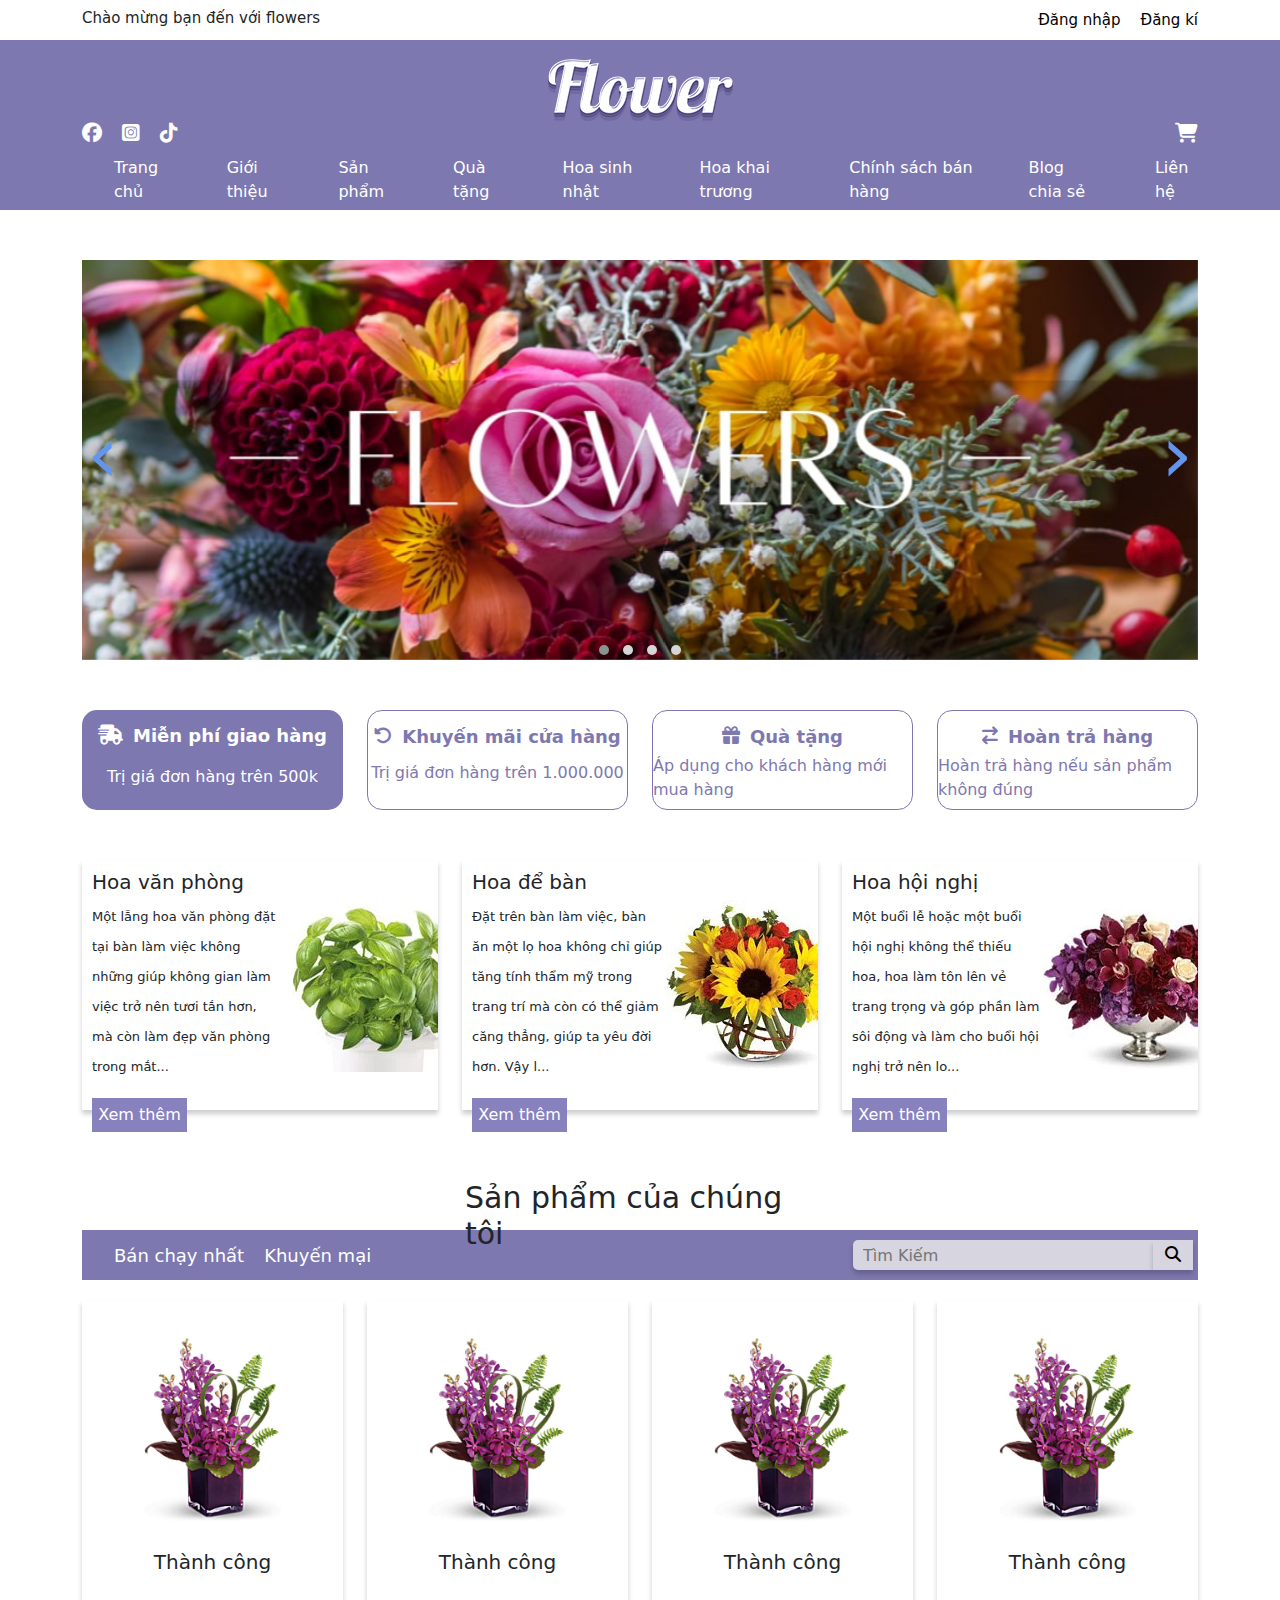
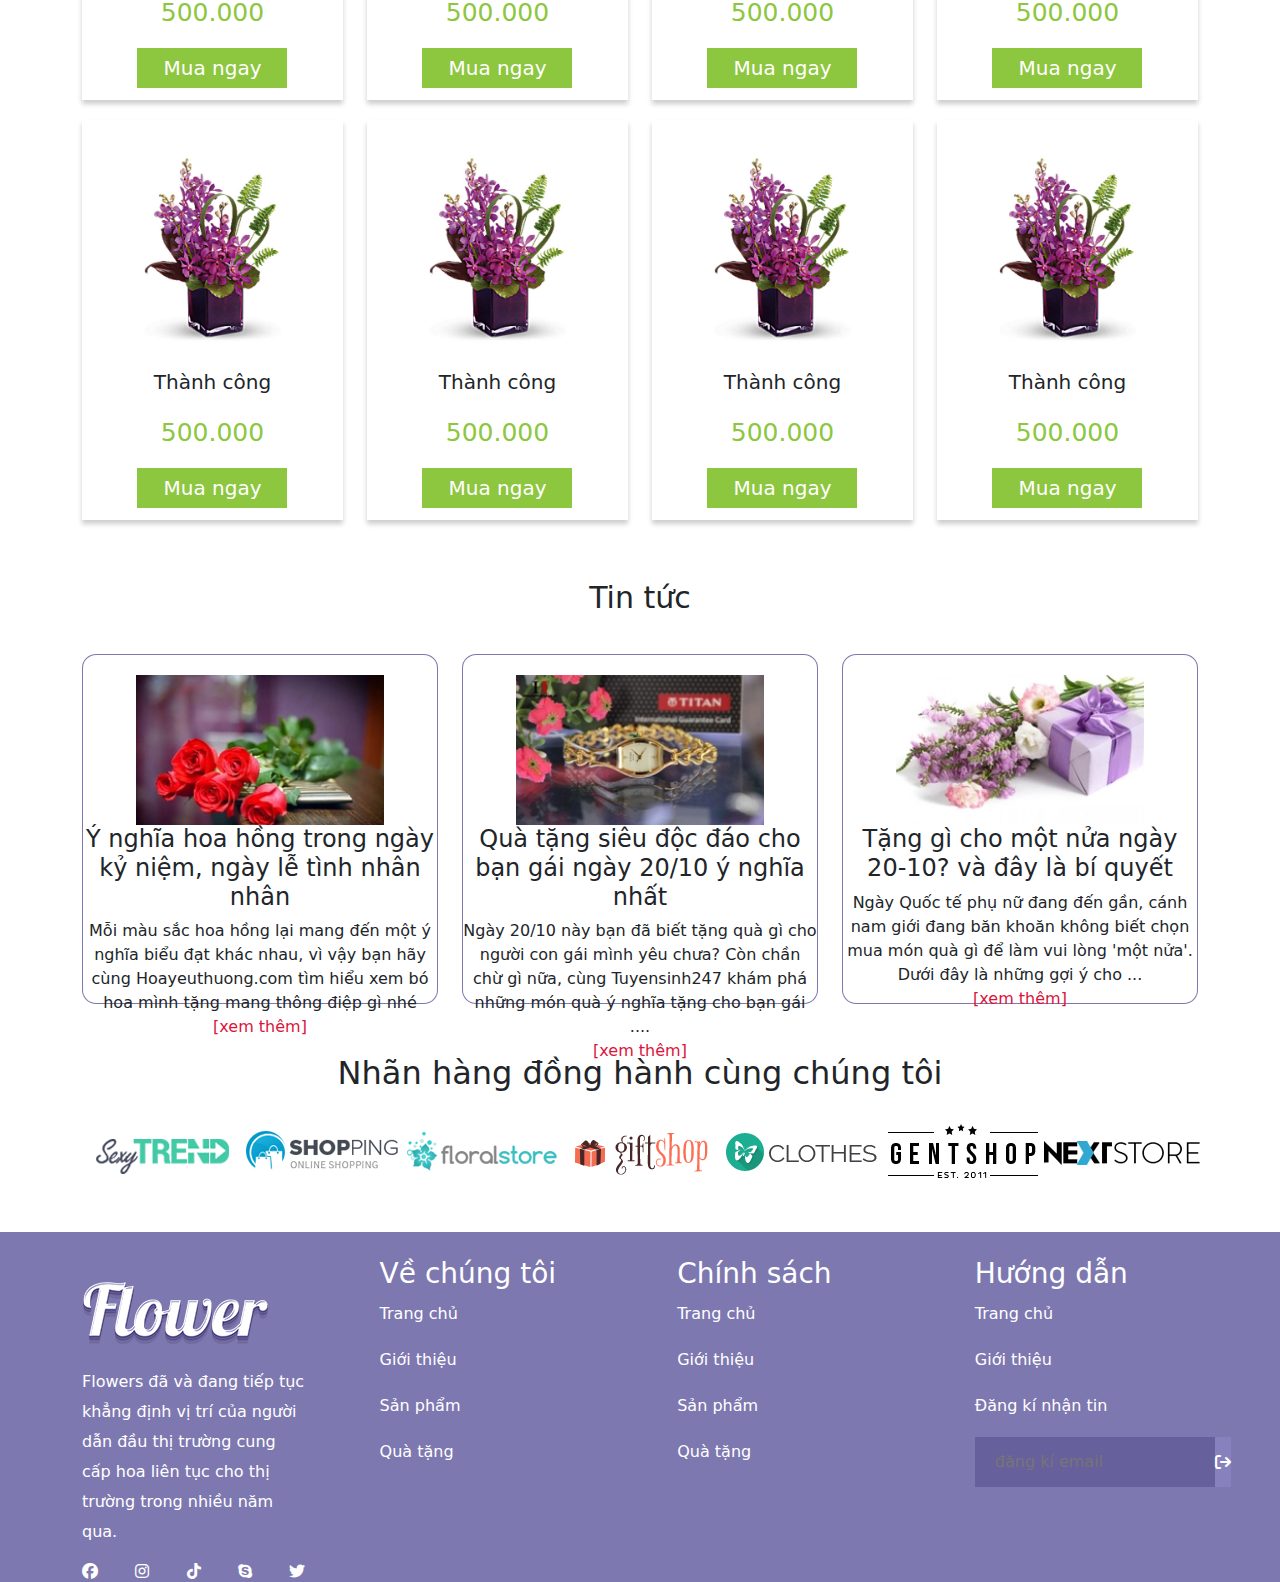
==== index.html @ abb6df90 "push" ====
<!DOCTYPE html>
<html lang="en">
<head>
    <meta charset="UTF-8">
    <meta name="viewport" content="width=device-width, initial-scale=1.0">
    <title>Flowers</title>
    <!-- bootstrap -->
    <link rel="stylesheet" href="./lib/bootstrap/css/bootstrap.min.css">
    <!-- fontawesome -->
    <link rel="stylesheet" href="./lib/fontawesome/css/fontawesome.css" />
    <link rel="stylesheet" href="./lib/fontawesome/css/brands.css" />
    <link rel="stylesheet" href="./lib/fontawesome/css/solid.css" />
    <!-- owlcarosel -->
    <link
    rel="stylesheet"
    href="./lib/OwlCarousel/assets/owl.carousel.min.css"
  />
  <link
    rel="stylesheet"
    href="./lib/OwlCarousel/assets/owl.theme.default.min.css"
  />
  <!-- styles -->
  <link rel="stylesheet" href="./assets/css/styles.css">
</head>
<body>
    <!-- header-top -->
    <div class="header-top">
        <div class="container">
            <div class="content-header-top">
                <div class="top-left">
                    <h1>Chào mừng bạn đến với flowers </h1>
                </div>
                <div class="top-right">
                    <span><a href="#">Đăng nhập</a></span>
                    <span><a href="#">Đăng kí</a></span>
                </div>
            </div>
        </div>
    </div>

    <!-- header-main -->
    <div class="header-main">
        <div class="container">
            <div class="logo">
                <img src="./assets/images/logo.webp" alt="">
            </div>
            <div class="other">
                <div class="other-left">
                    <span><i class="fa-brands fa-facebook"></i></span>
                    <span><i class="fa-brands fa-square-instagram"></i></span>
                    <span><i class="fa-brands fa-tiktok"></i></span>
                </div>
                <div class="other-right">
                    <span><i class="fa-solid fa-cart-shopping"></i></span>
                </div>
            </div>
            <div class="menu">
                <ul class="list-menu">
                    <li>
                        <a href="">Trang chủ </a>
                    </li>

                    <li>
                        <a href="">Giới thiệu</a>
                    </li>

                    <li>
                        <a href="">Sản phẩm </a>
                    </li>

                    <li>
                        <a href="">Quà tặng</a>
                    </li>

                    <li>
                        <a href="">Hoa sinh nhật</a>
                    </li>

                    <li>
                        <a href="">Hoa khai trương </a>
                    </li>

                    <li>
                        <a href="">Chính sách bán hàng </a>
                    </li>

                    <li>
                        <a href="">Blog chia sẻ </a>
                    </li>

                    <li>
                        <a href="">Liên hệ </a>
                    </li>
                    
                </ul>
            </div>
        </div>
    </div>
    <div class="banner">
        
        <div class="container">
           
              
                    <div class="owl-carousel owl-theme">
                        <div class="item">
                            <img src="./assets/images/banner_1.jpg" alt="">
                        </div>
                        <div class="item">
                            <img src="./assets/images/banner_2.jpg" alt="">
                        </div>
                        <div class="item">
                            <img src="./assets/images/banner_3.webp" alt="">
                        </div>
                        <div class="item">
                            <img src="./assets/images/banner_4.webp" alt="">
                        </div>
                        
                  
                
                

                </div>
            </div>
            
        </div>
    </div>

<!-- deal_hot -->
<div class="deal-hot">
    <div class="container">
        <div class="deal-content">
            <div class="row">
                <div class="col-3">
                    <div class="free_ship">
                        <div class="contents">
                            <i class="fa-solid fa-truck-fast"></i>
                            <p>Miễn phí giao hàng </p>
                        </div>
                        <div class="title-deal">
                            <p> Trị giá đơn hàng trên 500k</p>
                        </div>
                    </div>
                   
                </div>
                <div class="col-3">
                    <div class="sale">
                        <div class="sale-1">
                            <i class="fa-solid fa-rotate-left"></i>
                            <p> Khuyến mãi cửa hàng </p>
                        </div>
                        <div class="sale-2">
                            <p>Trị giá đơn hàng trên 1.000.000</p>
                        </div>
                    </div>
                   
                </div>
                <div class="col-3">
                    <div class="present">
                        <div class="present-content">
                            <i class="fa-solid fa-gift"></i>
                            <p>Quà tặng </p>
                        </div>
                        <div class="present-title">
                            <p> Áp dụng cho khách hàng mới mua hàng </p>
                        </div>
                    </div>
                   
                </div>
                <div class="col-3">
                    <div class="return">
                        <div class="return-content">
                            <i class="fa-solid fa-arrow-right-arrow-left"></i>
                            <p> Hoàn trả hàng </p>
                        </div>
                        <div class="return-title">
                            <p>Hoàn trả hàng nếu sản phẩm không đúng </p>
                        </div>
                        
                    </div>
                   
                </div>
            </div>
        </div>
    </div>
</div>
<!-- category -->
<div class="category">
    <div class="container">
        <div class="row">
            <div class="col-12 col-sm-4 col-md-4">
                <div class="cart">
                    <div class="cart-content">
                        <h2>Hoa văn phòng </h2>
                        <p>Một lẵng hoa văn phòng đặt tại bàn làm việc không những giúp không gian làm việc trở nên tươi tắn hơn, mà còn làm đẹp văn phòng trong mắt...</p>
                        <button>Xem thêm </button>
                    </div>
                    <div class="cart-image">
                        <img src="./assets/images/img1.webp" alt="">
                    </div>
                </div>
                
            </div>

            <div class="col-12 col-sm-4 col-md-4">
                <div class="cart">
                    <div class="cart-content">
                        <h2> Hoa để bàn  </h2>
                        <p>Đặt trên bàn làm việc, bàn ăn một lọ hoa không chỉ giúp tăng tính thẩm mỹ trong trang trí mà còn có thể giảm căng thẳng, giúp ta yêu đời hơn. Vậy l...</p>
                        <button>Xem thêm </button>
                    </div>
                    <div class="cart-image">
                        <img src="./assets/images/img2.webp" alt="">
                    </div>
                </div>
                </div>


                <div class="col-12 col-sm-4 col-md-4">
                    <div class="cart">
                        <div class="cart-content">
                            <h2> Hoa hội nghị  </h2>
                            <p>Một buổi lễ hoặc một buổi hội nghị không thể thiếu hoa, hoa làm tôn lên vẻ trang trọng và góp phần làm sôi động và làm cho buổi hội nghị trở nên lo...</p>
                            <button>Xem thêm </button>
                        </div>
                        <div class="cart-image">
                            <img src="./assets/images/img3.webp" alt="">
                        </div>
                    </div>
                    </div>
                
            

            
        </div>
    </div>
</div>

<!-- products -->
<div class="products">
    <div class="container">
        <div class="products-header">
            <h1>Sản phẩm của chúng tôi </h1>
            <div class="products-menu">
                
                    <ul class="products-menu-list">
                        <li><a href="">Bán chạy nhất </a></li>
                        <li><a href="">Khuyến mại  </a></li>
                        
                    </ul>
                    <div class="products-menu-seach">
                        <input type="text" placeholder="Tìm Kiếm ">
                        <button>
                            <i class="fa-solid fa-magnifying-glass"></i>
                        </button>
                        
                    </div>
                
                    
            </div>
        </div>
        <div class="products-cart">
                <div class="row">
                    <div class="col-3">
                        <div class="cart-wrap">
                            <div class="cart-wrap-content">
                                <img src="./assets/images/cart_1.jpg" alt="">
                                <h4>Thành công </h4>
                                <p>500.000</p>
                                <div class="buy-cart">
                                    <button>Mua ngay</button>
                                </div>
                                
                            </div>
                        </div>
                    </div>

                    <div class="col-3">
                        <div class="cart-wrap">
                            <div class="cart-wrap-content">
                                <img src="./assets/images/cart_1.jpg" alt="">
                                <h4>Thành công </h4>
                                <p>500.000</p>
                                <div class="buy-cart">
                                    <button>Mua ngay</button>
                                </div>
                                
                            </div>
                        </div>
                    </div>

                    <div class="col-3">
                        <div class="cart-wrap">
                            <div class="cart-wrap-content">
                                <img src="./assets/images/cart_1.jpg" alt="">
                                <h4>Thành công </h4>
                                <p>500.000</p>
                                <div class="buy-cart">
                                    <button>Mua ngay</button>
                                </div>
                                
                            </div>
                        </div>
                    </div>

                    <div class="col-3">
                        <div class="cart-wrap">
                            <div class="cart-wrap-content">
                                <img src="./assets/images/cart_1.jpg" alt="">
                                <h4>Thành công </h4>
                                <p>500.000</p>
                                <div class="buy-cart">
                                    <button>Mua ngay</button>
                                </div>
                                
                            </div>
                        </div>
                    </div>

                    <div class="col-3">
                        <div class="cart-wrap">
                            <div class="cart-wrap-content">
                                <img src="./assets/images/cart_1.jpg" alt="">
                                <h4>Thành công </h4>
                                <p>500.000</p>
                                <div class="buy-cart">
                                    <button>Mua ngay</button>
                                </div>
                                
                            </div>
                        </div>
                    </div>

                    <div class="col-3">
                        <div class="cart-wrap">
                            <div class="cart-wrap-content">
                                <img src="./assets/images/cart_1.jpg" alt="">
                                <h4>Thành công </h4>
                                <p>500.000</p>
                                <div class="buy-cart">
                                    <button>Mua ngay</button>
                                </div>
                                
                            </div>
                        </div>
                    </div>

                    <div class="col-3">
                        <div class="cart-wrap">
                            <div class="cart-wrap-content">
                                <img src="./assets/images/cart_1.jpg" alt="">
                                <h4>Thành công </h4>
                                <p>500.000</p>
                                <div class="buy-cart">
                                    <button>Mua ngay</button>
                                </div>
                                
                            </div>
                        </div>
                    </div>

                    <div class="col-3">
                        <div class="cart-wrap">
                            <div class="cart-wrap-content">
                                <img src="./assets/images/cart_1.jpg" alt="">
                                <h4>Thành công </h4>
                                <p>500.000</p>
                                <div class="buy-cart">
                                    <button>Mua ngay</button>
                                </div>
                                
                            </div>
                        </div>
                    </div>
                    

                </div>        
        </div>
    </div>
</div>


<!-- blog -->
<div class="blog">
    <h3>Tin tức </h3>
    <div class="container">
        <div class="row">
            <div class="col-12 col-sm-4 col-md-4">
                <div class="cart-blog">
                    <div class="blog-image">
                        <img src="./assets/images/blog-1.webp" alt="">
                    </div>
                    <h4>Ý nghĩa hoa hồng trong ngày kỷ niệm, ngày lễ tình nhân  nhân </h4>
                    <p>Mỗi màu sắc hoa hồng lại mang đến một ý nghĩa biểu đạt khác nhau, vì vậy bạn hãy cùng Hoayeuthuong.com tìm hiểu xem bó hoa mình tặng mang thông điệp gì nhé
                        <br>
                        <span><a href="#">[xem thêm] </a></span>
                    </p>
                    
                </div>
                
            </div>
            <div class="col-12 col-sm-4 col-md-4">
                <div class="cart-blog">
                    <div class="blog-image">
                        <img src="./assets/images/blog-2.webp" alt="">
                    </div>
                    <h4>Quà tặng siêu độc đáo cho bạn gái ngày 20/10 ý nghĩa nhất </h4>
                    <p>Ngày 20/10 này bạn đã biết tặng quà gì cho người con gái mình yêu chưa? Còn chần chừ gì nữa, cùng Tuyensinh247 khám phá những món quà ý nghĩa tặng cho bạn gái  ....
                        <br>
                        <span><a href="#">[xem thêm] </a></span>
                    </p>
                    
                
                </div>
                
            </div>
            <div class="col-12 col-sm-4 col-md-4">
                <div class="cart-blog">
                    <div class="blog-image">
                        <img src="./assets/images/blog-3.webp" alt="">
                    </div>
                    <h4>Tặng gì cho một nửa ngày 20-10? và đây là bí quyết </h4>
                    <p>Ngày Quốc tế phụ nữ đang đến gần, cánh nam giới đang băn khoăn không biết chọn mua món quà gì để làm vui lòng 'một nửa'. Dưới đây là những gợi ý cho ... 
                        <br>
                        <span><a href="#">[xem thêm] </a></span>
                    </p>
                </div>
                
            </div>
           
            
        </div>
       
       </div>
</div>

<!-- section-brand -->
<div class="section-brand">
    <h2>Nhãn hàng đồng hành cùng chúng tôi</h2>
    <div class="container">
        <div class="brand-cart">
            <img src="./assets/images/brand_1.webp" alt="">
            <img src="./assets/images/brand_2.webp" alt="">
            <img src="./assets/images/brand_3.webp" alt="">
            <img src="./assets/images/brand_4.webp" alt="">
            <img src="./assets/images/brand_5.webp" alt="">
            <img src="./assets/images/brand_6.webp" alt="">
            <img src="./assets/images/brand_7.webp" alt="">
        </div>
    </div>
</div>

<div class="footer">
    <div class="container">
        <div class="footer-end">
            <div class="footer-cart">
                <img src="./assets/images/logo.webp" alt="">
                <p>Flowers đã và đang tiếp tục khẳng định vị trí của người dẫn đầu thị trường cung cấp hoa liên tục cho thị trường trong nhiều năm qua.</p>
                <div class="footer-icon">
                    <i class="fa-brands fa-facebook"></i>
                    <i class="fa-brands fa-instagram"></i>
                    <i class="fa-brands fa-tiktok"></i>
                    <i class="fa-brands fa-skype"></i>
                    <i class="fa-brands fa-twitter"></i>
                </div>
            </div>
            <div class="footer-cart">
                <h3> Về chúng tôi</h3>
                <p> <a href="">Trang chủ</a></p>
                <p><a href="">Giới thiệu</a></p>
                <p><a href="">Sản phẩm</a></p>
                <p><a href="">Quà tặng</a></p>
            </div>
            <div class="footer-cart">
                <h3>Chính sách</h3>
                <p> <a href="">Trang chủ</a></p>
                <p><a href="">Giới thiệu</a></p>
                <p><a href="">Sản phẩm</a></p>
                <p><a href="">Quà tặng</a></p>
            </div>
            <div class="footer-cart">
                <h3>Hướng dẫn </h3>
                <p> <a href="">Trang chủ</a></p>
                <p><a href="">Giới thiệu</a></p>
                <p>Đăng kí nhận tin </p>
                <div class="footer-email">
                    <input type="text"placeholder="đăng kí email">
                    <button>
                        <i class="fa-solid fa-arrow-right-from-bracket"></i>
                    </button>
                </div>
                
            </div>
        </div>
        

    </div>
    
</div>



    <!-- js-bootstrap -->
    <script src="./lib/bootstrap/js/bootstrap.bundle.min.js"></script>
    <!-- inport jquery -->
    <script src="./lib/jquery-3.7.1.js"></script>
    <!-- js-owlcarosel -->
    <script src="./lib/OwlCarousel/owl.carousel.min.js"></script>
    <!-- js-main -->
    <script src="./assets/js/main.js"></script>

</body>
</html>
---- lib/fontawesome/css/brands.css ----
/*!
 * Font Awesome Free 6.5.2 by @fontawesome - https://fontawesome.com
 * License - https://fontawesome.com/license/free (Icons: CC BY 4.0, Fonts: SIL OFL 1.1, Code: MIT License)
 * Copyright 2024 Fonticons, Inc.
 */
:root, :host {
  --fa-style-family-brands: 'Font Awesome 6 Brands';
  --fa-font-brands: normal 400 1em/1 'Font Awesome 6 Brands'; }

@font-face {
  font-family: 'Font Awesome 6 Brands';
  font-style: normal;
  font-weight: 400;
  font-display: block;
  src: url("../webfonts/fa-brands-400.woff2") format("woff2"), url("../webfonts/fa-brands-400.ttf") format("truetype"); }

.fab,
.fa-brands {
  font-weight: 400; }

.fa-monero:before {
  content: "\f3d0"; }

.fa-hooli:before {
  content: "\f427"; }

.fa-yelp:before {
  content: "\f1e9"; }

.fa-cc-visa:before {
  content: "\f1f0"; }

.fa-lastfm:before {
  content: "\f202"; }

.fa-shopware:before {
  content: "\f5b5"; }

.fa-creative-commons-nc:before {
  content: "\f4e8"; }

.fa-aws:before {
  content: "\f375"; }

.fa-redhat:before {
  content: "\f7bc"; }

.fa-yoast:before {
  content: "\f2b1"; }

.fa-cloudflare:before {
  content: "\e07d"; }

.fa-ups:before {
  content: "\f7e0"; }

.fa-pixiv:before {
  content: "\e640"; }

.fa-wpexplorer:before {
  content: "\f2de"; }

.fa-dyalog:before {
  content: "\f399"; }

.fa-bity:before {
  content: "\f37a"; }

.fa-stackpath:before {
  content: "\f842"; }

.fa-buysellads:before {
  content: "\f20d"; }

.fa-first-order:before {
  content: "\f2b0"; }

.fa-modx:before {
  content: "\f285"; }

.fa-guilded:before {
  content: "\e07e"; }

.fa-vnv:before {
  content: "\f40b"; }

.fa-square-js:before {
  content: "\f3b9"; }

.fa-js-square:before {
  content: "\f3b9"; }

.fa-microsoft:before {
  content: "\f3ca"; }

.fa-qq:before {
  content: "\f1d6"; }

.fa-orcid:before {
  content: "\f8d2"; }

.fa-java:before {
  content: "\f4e4"; }

.fa-invision:before {
  content: "\f7b0"; }

.fa-creative-commons-pd-alt:before {
  content: "\f4ed"; }

.fa-centercode:before {
  content: "\f380"; }

.fa-glide-g:before {
  content: "\f2a6"; }

.fa-drupal:before {
  content: "\f1a9"; }

.fa-jxl:before {
  content: "\e67b"; }

.fa-hire-a-helper:before {
  content: "\f3b0"; }

.fa-creative-commons-by:before {
  content: "\f4e7"; }

.fa-unity:before {
  content: "\e049"; }

.fa-whmcs:before {
  content: "\f40d"; }

.fa-rocketchat:before {
  content: "\f3e8"; }

.fa-vk:before {
  content: "\f189"; }

.fa-untappd:before {
  content: "\f405"; }

.fa-mailchimp:before {
  content: "\f59e"; }

.fa-css3-alt:before {
  content: "\f38b"; }

.fa-square-reddit:before {
  content: "\f1a2"; }

.fa-reddit-square:before {
  content: "\f1a2"; }

.fa-vimeo-v:before {
  content: "\f27d"; }

.fa-contao:before {
  content: "\f26d"; }

.fa-square-font-awesome:before {
  content: "\e5ad"; }

.fa-deskpro:before {
  content: "\f38f"; }

.fa-brave:before {
  content: "\e63c"; }

.fa-sistrix:before {
  content: "\f3ee"; }

.fa-square-instagram:before {
  content: "\e055"; }

.fa-instagram-square:before {
  content: "\e055"; }

.fa-battle-net:before {
  content: "\f835"; }

.fa-the-red-yeti:before {
  content: "\f69d"; }

.fa-square-hacker-news:before {
  content: "\f3af"; }

.fa-hacker-news-square:before {
  content: "\f3af"; }

.fa-edge:before {
  content: "\f282"; }

.fa-threads:before {
  content: "\e618"; }

.fa-napster:before {
  content: "\f3d2"; }

.fa-square-snapchat:before {
  content: "\f2ad"; }

.fa-snapchat-square:before {
  content: "\f2ad"; }

.fa-google-plus-g:before {
  content: "\f0d5"; }

.fa-artstation:before {
  content: "\f77a"; }

.fa-markdown:before {
  content: "\f60f"; }

.fa-sourcetree:before {
  content: "\f7d3"; }

.fa-google-plus:before {
  content: "\f2b3"; }

.fa-diaspora:before {
  content: "\f791"; }

.fa-foursquare:before {
  content: "\f180"; }

.fa-stack-overflow:before {
  content: "\f16c"; }

.fa-github-alt:before {
  content: "\f113"; }

.fa-phoenix-squadron:before {
  content: "\f511"; }

.fa-pagelines:before {
  content: "\f18c"; }

.fa-algolia:before {
  content: "\f36c"; }

.fa-red-river:before {
  content: "\f3e3"; }

.fa-creative-commons-sa:before {
  content: "\f4ef"; }

.fa-safari:before {
  content: "\f267"; }

.fa-google:before {
  content: "\f1a0"; }

.fa-square-font-awesome-stroke:before {
  content: "\f35c"; }

.fa-font-awesome-alt:before {
  content: "\f35c"; }

.fa-atlassian:before {
  content: "\f77b"; }

.fa-linkedin-in:before {
  content: "\f0e1"; }

.fa-digital-ocean:before {
  content: "\f391"; }

.fa-nimblr:before {
  content: "\f5a8"; }

.fa-chromecast:before {
  content: "\f838"; }

.fa-evernote:before {
  content: "\f839"; }

.fa-hacker-news:before {
  content: "\f1d4"; }

.fa-creative-commons-sampling:before {
  content: "\f4f0"; }

.fa-adversal:before {
  content: "\f36a"; }

.fa-creative-commons:before {
  content: "\f25e"; }

.fa-watchman-monitoring:before {
  content: "\e087"; }

.fa-fonticons:before {
  content: "\f280"; }

.fa-weixin:before {
  content: "\f1d7"; }

.fa-shirtsinbulk:before {
  content: "\f214"; }

.fa-codepen:before {
  content: "\f1cb"; }

.fa-git-alt:before {
  content: "\f841"; }

.fa-lyft:before {
  content: "\f3c3"; }

.fa-rev:before {
  content: "\f5b2"; }

.fa-windows:before {
  content: "\f17a"; }

.fa-wizards-of-the-coast:before {
  content: "\f730"; }

.fa-square-viadeo:before {
  content: "\f2aa"; }

.fa-viadeo-square:before {
  content: "\f2aa"; }

.fa-meetup:before {
  content: "\f2e0"; }

.fa-centos:before {
  content: "\f789"; }

.fa-adn:before {
  content: "\f170"; }

.fa-cloudsmith:before {
  content: "\f384"; }

.fa-opensuse:before {
  content: "\e62b"; }

.fa-pied-piper-alt:before {
  content: "\f1a8"; }

.fa-square-dribbble:before {
  content: "\f397"; }

.fa-dribbble-square:before {
  content: "\f397"; }

.fa-codiepie:before {
  content: "\f284"; }

.fa-node:before {
  content: "\f419"; }

.fa-mix:before {
  content: "\f3cb"; }

.fa-steam:before {
  content: "\f1b6"; }

.fa-cc-apple-pay:before {
  content: "\f416"; }

.fa-scribd:before {
  content: "\f28a"; }

.fa-debian:before {
  content: "\e60b"; }

.fa-openid:before {
  content: "\f19b"; }

.fa-instalod:before {
  content: "\e081"; }

.fa-expeditedssl:before {
  content: "\f23e"; }

.fa-sellcast:before {
  content: "\f2da"; }

.fa-square-twitter:before {
  content: "\f081"; }

.fa-twitter-square:before {
  content: "\f081"; }

.fa-r-project:before {
  content: "\f4f7"; }

.fa-delicious:before {
  content: "\f1a5"; }

.fa-freebsd:before {
  content: "\f3a4"; }

.fa-vuejs:before {
  content: "\f41f"; }

.fa-accusoft:before {
  content: "\f369"; }

.fa-ioxhost:before {
  content: "\f208"; }

.fa-fonticons-fi:before {
  content: "\f3a2"; }

.fa-app-store:before {
  content: "\f36f"; }

.fa-cc-mastercard:before {
  content: "\f1f1"; }

.fa-itunes-note:before {
  content: "\f3b5"; }

.fa-golang:before {
  content: "\e40f"; }

.fa-kickstarter:before {
  content: "\f3bb"; }

.fa-square-kickstarter:before {
  content: "\f3bb"; }

.fa-grav:before {
  content: "\f2d6"; }

.fa-weibo:before {
  content: "\f18a"; }

.fa-uncharted:before {
  content: "\e084"; }

.fa-firstdraft:before {
  content: "\f3a1"; }

.fa-square-youtube:before {
  content: "\f431"; }

.fa-youtube-square:before {
  content: "\f431"; }

.fa-wikipedia-w:before {
  content: "\f266"; }

.fa-wpressr:before {
  content: "\f3e4"; }

.fa-rendact:before {
  content: "\f3e4"; }

.fa-angellist:before {
  content: "\f209"; }

.fa-galactic-republic:before {
  content: "\f50c"; }

.fa-nfc-directional:before {
  content: "\e530"; }

.fa-skype:before {
  content: "\f17e"; }

.fa-joget:before {
  content: "\f3b7"; }

.fa-fedora:before {
  content: "\f798"; }

.fa-stripe-s:before {
  content: "\f42a"; }

.fa-meta:before {
  content: "\e49b"; }

.fa-laravel:before {
  content: "\f3bd"; }

.fa-hotjar:before {
  content: "\f3b1"; }

.fa-bluetooth-b:before {
  content: "\f294"; }

.fa-square-letterboxd:before {
  content: "\e62e"; }

.fa-sticker-mule:before {
  content: "\f3f7"; }

.fa-creative-commons-zero:before {
  content: "\f4f3"; }

.fa-hips:before {
  content: "\f452"; }

.fa-behance:before {
  content: "\f1b4"; }

.fa-reddit:before {
  content: "\f1a1"; }

.fa-discord:before {
  content: "\f392"; }

.fa-chrome:before {
  content: "\f268"; }

.fa-app-store-ios:before {
  content: "\f370"; }

.fa-cc-discover:before {
  content: "\f1f2"; }

.fa-wpbeginner:before {
  content: "\f297"; }

.fa-confluence:before {
  content: "\f78d"; }

.fa-shoelace:before {
  content: "\e60c"; }

.fa-mdb:before {
  content: "\f8ca"; }

.fa-dochub:before {
  content: "\f394"; }

.fa-accessible-icon:before {
  content: "\f368"; }

.fa-ebay:before {
  content: "\f4f4"; }

.fa-amazon:before {
  content: "\f270"; }

.fa-unsplash:before {
  content: "\e07c"; }

.fa-yarn:before {
  content: "\f7e3"; }

.fa-square-steam:before {
  content: "\f1b7"; }

.fa-steam-square:before {
  content: "\f1b7"; }

.fa-500px:before {
  content: "\f26e"; }

.fa-square-vimeo:before {
  content: "\f194"; }

.fa-vimeo-square:before {
  content: "\f194"; }

.fa-asymmetrik:before {
  content: "\f372"; }

.fa-font-awesome:before {
  content: "\f2b4"; }

.fa-font-awesome-flag:before {
  content: "\f2b4"; }

.fa-font-awesome-logo-full:before {
  content: "\f2b4"; }

.fa-gratipay:before {
  content: "\f184"; }

.fa-apple:before {
  content: "\f179"; }

.fa-hive:before {
  content: "\e07f"; }

.fa-gitkraken:before {
  content: "\f3a6"; }

.fa-keybase:before {
  content: "\f4f5"; }

.fa-apple-pay:before {
  content: "\f415"; }

.fa-padlet:before {
  content: "\e4a0"; }

.fa-amazon-pay:before {
  content: "\f42c"; }

.fa-square-github:before {
  content: "\f092"; }

.fa-github-square:before {
  content: "\f092"; }

.fa-stumbleupon:before {
  content: "\f1a4"; }

.fa-fedex:before {
  content: "\f797"; }

.fa-phoenix-framework:before {
  content: "\f3dc"; }

.fa-shopify:before {
  content: "\e057"; }

.fa-neos:before {
  content: "\f612"; }

.fa-square-threads:before {
  content: "\e619"; }

.fa-hackerrank:before {
  content: "\f5f7"; }

.fa-researchgate:before {
  content: "\f4f8"; }

.fa-swift:before {
  content: "\f8e1"; }

.fa-angular:before {
  content: "\f420"; }

.fa-speakap:before {
  content: "\f3f3"; }

.fa-angrycreative:before {
  content: "\f36e"; }

.fa-y-combinator:before {
  content: "\f23b"; }

.fa-empire:before {
  content: "\f1d1"; }

.fa-envira:before {
  content: "\f299"; }

.fa-google-scholar:before {
  content: "\e63b"; }

.fa-square-gitlab:before {
  content: "\e5ae"; }

.fa-gitlab-square:before {
  content: "\e5ae"; }

.fa-studiovinari:before {
  content: "\f3f8"; }

.fa-pied-piper:before {
  content: "\f2ae"; }

.fa-wordpress:before {
  content: "\f19a"; }

.fa-product-hunt:before {
  content: "\f288"; }

.fa-firefox:before {
  content: "\f269"; }

.fa-linode:before {
  content: "\f2b8"; }

.fa-goodreads:before {
  content: "\f3a8"; }

.fa-square-odnoklassniki:before {
  content: "\f264"; }

.fa-odnoklassniki-square:before {
  content: "\f264"; }

.fa-jsfiddle:before {
  content: "\f1cc"; }

.fa-sith:before {
  content: "\f512"; }

.fa-themeisle:before {
  content: "\f2b2"; }

.fa-page4:before {
  content: "\f3d7"; }

.fa-hashnode:before {
  content: "\e499"; }

.fa-react:before {
  content: "\f41b"; }

.fa-cc-paypal:before {
  content: "\f1f4"; }

.fa-squarespace:before {
  content: "\f5be"; }

.fa-cc-stripe:before {
  content: "\f1f5"; }

.fa-creative-commons-share:before {
  content: "\f4f2"; }

.fa-bitcoin:before {
  content: "\f379"; }

.fa-keycdn:before {
  content: "\f3ba"; }

.fa-opera:before {
  content: "\f26a"; }

.fa-itch-io:before {
  content: "\f83a"; }

.fa-umbraco:before {
  content: "\f8e8"; }

.fa-galactic-senate:before {
  content: "\f50d"; }

.fa-ubuntu:before {
  content: "\f7df"; }

.fa-draft2digital:before {
  content: "\f396"; }

.fa-stripe:before {
  content: "\f429"; }

.fa-houzz:before {
  content: "\f27c"; }

.fa-gg:before {
  content: "\f260"; }

.fa-dhl:before {
  content: "\f790"; }

.fa-square-pinterest:before {
  content: "\f0d3"; }

.fa-pinterest-square:before {
  content: "\f0d3"; }

.fa-xing:before {
  content: "\f168"; }

.fa-blackberry:before {
  content: "\f37b"; }

.fa-creative-commons-pd:before {
  content: "\f4ec"; }

.fa-playstation:before {
  content: "\f3df"; }

.fa-quinscape:before {
  content: "\f459"; }

.fa-less:before {
  content: "\f41d"; }

.fa-blogger-b:before {
  content: "\f37d"; }

.fa-opencart:before {
  content: "\f23d"; }

.fa-vine:before {
  content: "\f1ca"; }

.fa-signal-messenger:before {
  content: "\e663"; }

.fa-paypal:before {
  content: "\f1ed"; }

.fa-gitlab:before {
  content: "\f296"; }

.fa-typo3:before {
  content: "\f42b"; }

.fa-reddit-alien:before {
  content: "\f281"; }

.fa-yahoo:before {
  content: "\f19e"; }

.fa-dailymotion:before {
  content: "\e052"; }

.fa-affiliatetheme:before {
  content: "\f36b"; }

.fa-pied-piper-pp:before {
  content: "\f1a7"; }

.fa-bootstrap:before {
  content: "\f836"; }

.fa-odnoklassniki:before {
  content: "\f263"; }

.fa-nfc-symbol:before {
  content: "\e531"; }

.fa-mintbit:before {
  content: "\e62f"; }

.fa-ethereum:before {
  content: "\f42e"; }

.fa-speaker-deck:before {
  content: "\f83c"; }

.fa-creative-commons-nc-eu:before {
  content: "\f4e9"; }

.fa-patreon:before {
  content: "\f3d9"; }

.fa-avianex:before {
  content: "\f374"; }

.fa-ello:before {
  content: "\f5f1"; }

.fa-gofore:before {
  content: "\f3a7"; }

.fa-bimobject:before {
  content: "\f378"; }

.fa-brave-reverse:before {
  content: "\e63d"; }

.fa-facebook-f:before {
  content: "\f39e"; }

.fa-square-google-plus:before {
  content: "\f0d4"; }

.fa-google-plus-square:before {
  content: "\f0d4"; }

.fa-web-awesome:before {
  content: "\e682"; }

.fa-mandalorian:before {
  content: "\f50f"; }

.fa-first-order-alt:before {
  content: "\f50a"; }

.fa-osi:before {
  content: "\f41a"; }

.fa-google-wallet:before {
  content: "\f1ee"; }

.fa-d-and-d-beyond:before {
  content: "\f6ca"; }

.fa-periscope:before {
  content: "\f3da"; }

.fa-fulcrum:before {
  content: "\f50b"; }

.fa-cloudscale:before {
  content: "\f383"; }

.fa-forumbee:before {
  content: "\f211"; }

.fa-mizuni:before {
  content: "\f3cc"; }

.fa-schlix:before {
  content: "\f3ea"; }

.fa-square-xing:before {
  content: "\f169"; }

.fa-xing-square:before {
  content: "\f169"; }

.fa-bandcamp:before {
  content: "\f2d5"; }

.fa-wpforms:before {
  content: "\f298"; }

.fa-cloudversify:before {
  content: "\f385"; }

.fa-usps:before {
  content: "\f7e1"; }

.fa-megaport:before {
  content: "\f5a3"; }

.fa-magento:before {
  content: "\f3c4"; }

.fa-spotify:before {
  content: "\f1bc"; }

.fa-optin-monster:before {
  content: "\f23c"; }

.fa-fly:before {
  content: "\f417"; }

.fa-aviato:before {
  content: "\f421"; }

.fa-itunes:before {
  content: "\f3b4"; }

.fa-cuttlefish:before {
  content: "\f38c"; }

.fa-blogger:before {
  content: "\f37c"; }

.fa-flickr:before {
  content: "\f16e"; }

.fa-viber:before {
  content: "\f409"; }

.fa-soundcloud:before {
  content: "\f1be"; }

.fa-digg:before {
  content: "\f1a6"; }

.fa-tencent-weibo:before {
  content: "\f1d5"; }

.fa-letterboxd:before {
  content: "\e62d"; }

.fa-symfony:before {
  content: "\f83d"; }

.fa-maxcdn:before {
  content: "\f136"; }

.fa-etsy:before {
  content: "\f2d7"; }

.fa-facebook-messenger:before {
  content: "\f39f"; }

.fa-audible:before {
  content: "\f373"; }

.fa-think-peaks:before {
  content: "\f731"; }

.fa-bilibili:before {
  content: "\e3d9"; }

.fa-erlang:before {
  content: "\f39d"; }

.fa-x-twitter:before {
  content: "\e61b"; }

.fa-cotton-bureau:before {
  content: "\f89e"; }

.fa-dashcube:before {
  content: "\f210"; }

.fa-42-group:before {
  content: "\e080"; }

.fa-innosoft:before {
  content: "\e080"; }

.fa-stack-exchange:before {
  content: "\f18d"; }

.fa-elementor:before {
  content: "\f430"; }

.fa-square-pied-piper:before {
  content: "\e01e"; }

.fa-pied-piper-square:before {
  content: "\e01e"; }

.fa-creative-commons-nd:before {
  content: "\f4eb"; }

.fa-palfed:before {
  content: "\f3d8"; }

.fa-superpowers:before {
  content: "\f2dd"; }

.fa-resolving:before {
  content: "\f3e7"; }

.fa-xbox:before {
  content: "\f412"; }

.fa-square-web-awesome-stroke:before {
  content: "\e684"; }

.fa-searchengin:before {
  content: "\f3eb"; }

.fa-tiktok:before {
  content: "\e07b"; }

.fa-square-facebook:before {
  content: "\f082"; }

.fa-facebook-square:before {
  content: "\f082"; }

.fa-renren:before {
  content: "\f18b"; }

.fa-linux:before {
  content: "\f17c"; }

.fa-glide:before {
  content: "\f2a5"; }

.fa-linkedin:before {
  content: "\f08c"; }

.fa-hubspot:before {
  content: "\f3b2"; }

.fa-deploydog:before {
  content: "\f38e"; }

.fa-twitch:before {
  content: "\f1e8"; }

.fa-ravelry:before {
  content: "\f2d9"; }

.fa-mixer:before {
  content: "\e056"; }

.fa-square-lastfm:before {
  content: "\f203"; }

.fa-lastfm-square:before {
  content: "\f203"; }

.fa-vimeo:before {
  content: "\f40a"; }

.fa-mendeley:before {
  content: "\f7b3"; }

.fa-uniregistry:before {
  content: "\f404"; }

.fa-figma:before {
  content: "\f799"; }

.fa-creative-commons-remix:before {
  content: "\f4ee"; }

.fa-cc-amazon-pay:before {
  content: "\f42d"; }

.fa-dropbox:before {
  content: "\f16b"; }

.fa-instagram:before {
  content: "\f16d"; }

.fa-cmplid:before {
  content: "\e360"; }

.fa-upwork:before {
  content: "\e641"; }

.fa-facebook:before {
  content: "\f09a"; }

.fa-gripfire:before {
  content: "\f3ac"; }

.fa-jedi-order:before {
  content: "\f50e"; }

.fa-uikit:before {
  content: "\f403"; }

.fa-fort-awesome-alt:before {
  content: "\f3a3"; }

.fa-phabricator:before {
  content: "\f3db"; }

.fa-ussunnah:before {
  content: "\f407"; }

.fa-earlybirds:before {
  content: "\f39a"; }

.fa-trade-federation:before {
  content: "\f513"; }

.fa-autoprefixer:before {
  content: "\f41c"; }

.fa-whatsapp:before {
  content: "\f232"; }

.fa-square-upwork:before {
  content: "\e67c"; }

.fa-slideshare:before {
  content: "\f1e7"; }

.fa-google-play:before {
  content: "\f3ab"; }

.fa-viadeo:before {
  content: "\f2a9"; }

.fa-line:before {
  content: "\f3c0"; }

.fa-google-drive:before {
  content: "\f3aa"; }

.fa-servicestack:before {
  content: "\f3ec"; }

.fa-simplybuilt:before {
  content: "\f215"; }

.fa-bitbucket:before {
  content: "\f171"; }

.fa-imdb:before {
  content: "\f2d8"; }

.fa-deezer:before {
  content: "\e077"; }

.fa-raspberry-pi:before {
  content: "\f7bb"; }

.fa-jira:before {
  content: "\f7b1"; }

.fa-docker:before {
  content: "\f395"; }

.fa-screenpal:before {
  content: "\e570"; }

.fa-bluetooth:before {
  content: "\f293"; }

.fa-gitter:before {
  content: "\f426"; }

.fa-d-and-d:before {
  content: "\f38d"; }

.fa-microblog:before {
  content: "\e01a"; }

.fa-cc-diners-club:before {
  content: "\f24c"; }

.fa-gg-circle:before {
  content: "\f261"; }

.fa-pied-piper-hat:before {
  content: "\f4e5"; }

.fa-kickstarter-k:before {
  content: "\f3bc"; }

.fa-yandex:before {
  content: "\f413"; }

.fa-readme:before {
  content: "\f4d5"; }

.fa-html5:before {
  content: "\f13b"; }

.fa-sellsy:before {
  content: "\f213"; }

.fa-square-web-awesome:before {
  content: "\e683"; }

.fa-sass:before {
  content: "\f41e"; }

.fa-wirsindhandwerk:before {
  content: "\e2d0"; }

.fa-wsh:before {
  content: "\e2d0"; }

.fa-buromobelexperte:before {
  content: "\f37f"; }

.fa-salesforce:before {
  content: "\f83b"; }

.fa-octopus-deploy:before {
  content: "\e082"; }

.fa-medapps:before {
  content: "\f3c6"; }

.fa-ns8:before {
  content: "\f3d5"; }

.fa-pinterest-p:before {
  content: "\f231"; }

.fa-apper:before {
  content: "\f371"; }

.fa-fort-awesome:before {
  content: "\f286"; }

.fa-waze:before {
  content: "\f83f"; }

.fa-bluesky:before {
  content: "\e671"; }

.fa-cc-jcb:before {
  content: "\f24b"; }

.fa-snapchat:before {
  content: "\f2ab"; }

.fa-snapchat-ghost:before {
  content: "\f2ab"; }

.fa-fantasy-flight-games:before {
  content: "\f6dc"; }

.fa-rust:before {
  content: "\e07a"; }

.fa-wix:before {
  content: "\f5cf"; }

.fa-square-behance:before {
  content: "\f1b5"; }

.fa-behance-square:before {
  content: "\f1b5"; }

.fa-supple:before {
  content: "\f3f9"; }

.fa-webflow:before {
  content: "\e65c"; }

.fa-rebel:before {
  content: "\f1d0"; }

.fa-css3:before {
  content: "\f13c"; }

.fa-staylinked:before {
  content: "\f3f5"; }

.fa-kaggle:before {
  content: "\f5fa"; }

.fa-space-awesome:before {
  content: "\e5ac"; }

.fa-deviantart:before {
  content: "\f1bd"; }

.fa-cpanel:before {
  content: "\f388"; }

.fa-goodreads-g:before {
  content: "\f3a9"; }

.fa-square-git:before {
  content: "\f1d2"; }

.fa-git-square:before {
  content: "\f1d2"; }

.fa-square-tumblr:before {
  content: "\f174"; }

.fa-tumblr-square:before {
  content: "\f174"; }

.fa-trello:before {
  content: "\f181"; }

.fa-creative-commons-nc-jp:before {
  content: "\f4ea"; }

.fa-get-pocket:before {
  content: "\f265"; }

.fa-perbyte:before {
  content: "\e083"; }

.fa-grunt:before {
  content: "\f3ad"; }

.fa-weebly:before {
  content: "\f5cc"; }

.fa-connectdevelop:before {
  content: "\f20e"; }

.fa-leanpub:before {
  content: "\f212"; }

.fa-black-tie:before {
  content: "\f27e"; }

.fa-themeco:before {
  content: "\f5c6"; }

.fa-python:before {
  content: "\f3e2"; }

.fa-android:before {
  content: "\f17b"; }

.fa-bots:before {
  content: "\e340"; }

.fa-free-code-camp:before {
  content: "\f2c5"; }

.fa-hornbill:before {
  content: "\f592"; }

.fa-js:before {
  content: "\f3b8"; }

.fa-ideal:before {
  content: "\e013"; }

.fa-git:before {
  content: "\f1d3"; }

.fa-dev:before {
  content: "\f6cc"; }

.fa-sketch:before {
  content: "\f7c6"; }

.fa-yandex-international:before {
  content: "\f414"; }

.fa-cc-amex:before {
  content: "\f1f3"; }

.fa-uber:before {
  content: "\f402"; }

.fa-github:before {
  content: "\f09b"; }

.fa-php:before {
  content: "\f457"; }

.fa-alipay:before {
  content: "\f642"; }

.fa-youtube:before {
  content: "\f167"; }

.fa-skyatlas:before {
  content: "\f216"; }

.fa-firefox-browser:before {
  content: "\e007"; }

.fa-replyd:before {
  content: "\f3e6"; }

.fa-suse:before {
  content: "\f7d6"; }

.fa-jenkins:before {
  content: "\f3b6"; }

.fa-twitter:before {
  content: "\f099"; }

.fa-rockrms:before {
  content: "\f3e9"; }

.fa-pinterest:before {
  content: "\f0d2"; }

.fa-buffer:before {
  content: "\f837"; }

.fa-npm:before {
  content: "\f3d4"; }

.fa-yammer:before {
  content: "\f840"; }

.fa-btc:before {
  content: "\f15a"; }

.fa-dribbble:before {
  content: "\f17d"; }

.fa-stumbleupon-circle:before {
  content: "\f1a3"; }

.fa-internet-explorer:before {
  content: "\f26b"; }

.fa-stubber:before {
  content: "\e5c7"; }

.fa-telegram:before {
  content: "\f2c6"; }

.fa-telegram-plane:before {
  content: "\f2c6"; }

.fa-old-republic:before {
  content: "\f510"; }

.fa-odysee:before {
  content: "\e5c6"; }

.fa-square-whatsapp:before {
  content: "\f40c"; }

.fa-whatsapp-square:before {
  content: "\f40c"; }

.fa-node-js:before {
  content: "\f3d3"; }

.fa-edge-legacy:before {
  content: "\e078"; }

.fa-slack:before {
  content: "\f198"; }

.fa-slack-hash:before {
  content: "\f198"; }

.fa-medrt:before {
  content: "\f3c8"; }

.fa-usb:before {
  content: "\f287"; }

.fa-tumblr:before {
  content: "\f173"; }

.fa-vaadin:before {
  content: "\f408"; }

.fa-quora:before {
  content: "\f2c4"; }

.fa-square-x-twitter:before {
  content: "\e61a"; }

.fa-reacteurope:before {
  content: "\f75d"; }

.fa-medium:before {
  content: "\f23a"; }

.fa-medium-m:before {
  content: "\f23a"; }

.fa-amilia:before {
  content: "\f36d"; }

.fa-mixcloud:before {
  content: "\f289"; }

.fa-flipboard:before {
  content: "\f44d"; }

.fa-viacoin:before {
  content: "\f237"; }

.fa-critical-role:before {
  content: "\f6c9"; }

.fa-sitrox:before {
  content: "\e44a"; }

.fa-discourse:before {
  content: "\f393"; }

.fa-joomla:before {
  content: "\f1aa"; }

.fa-mastodon:before {
  content: "\f4f6"; }

.fa-airbnb:before {
  content: "\f834"; }

.fa-wolf-pack-battalion:before {
  content: "\f514"; }

.fa-buy-n-large:before {
  content: "\f8a6"; }

.fa-gulp:before {
  content: "\f3ae"; }

.fa-creative-commons-sampling-plus:before {
  content: "\f4f1"; }

.fa-strava:before {
  content: "\f428"; }

.fa-ember:before {
  content: "\f423"; }

.fa-canadian-maple-leaf:before {
  content: "\f785"; }

.fa-teamspeak:before {
  content: "\f4f9"; }

.fa-pushed:before {
  content: "\f3e1"; }

.fa-wordpress-simple:before {
  content: "\f411"; }

.fa-nutritionix:before {
  content: "\f3d6"; }

.fa-wodu:before {
  content: "\e088"; }

.fa-google-pay:before {
  content: "\e079"; }

.fa-intercom:before {
  content: "\f7af"; }

.fa-zhihu:before {
  content: "\f63f"; }

.fa-korvue:before {
  content: "\f42f"; }

.fa-pix:before {
  content: "\e43a"; }

.fa-steam-symbol:before {
  content: "\f3f6"; }
---- lib/fontawesome/css/solid.css ----
/*!
 * Font Awesome Free 6.5.2 by @fontawesome - https://fontawesome.com
 * License - https://fontawesome.com/license/free (Icons: CC BY 4.0, Fonts: SIL OFL 1.1, Code: MIT License)
 * Copyright 2024 Fonticons, Inc.
 */
:root, :host {
  --fa-style-family-classic: 'Font Awesome 6 Free';
  --fa-font-solid: normal 900 1em/1 'Font Awesome 6 Free'; }

@font-face {
  font-family: 'Font Awesome 6 Free';
  font-style: normal;
  font-weight: 900;
  font-display: block;
  src: url("../webfonts/fa-solid-900.woff2") format("woff2"), url("../webfonts/fa-solid-900.ttf") format("truetype"); }

.fas,
.fa-solid {
  font-weight: 900; }
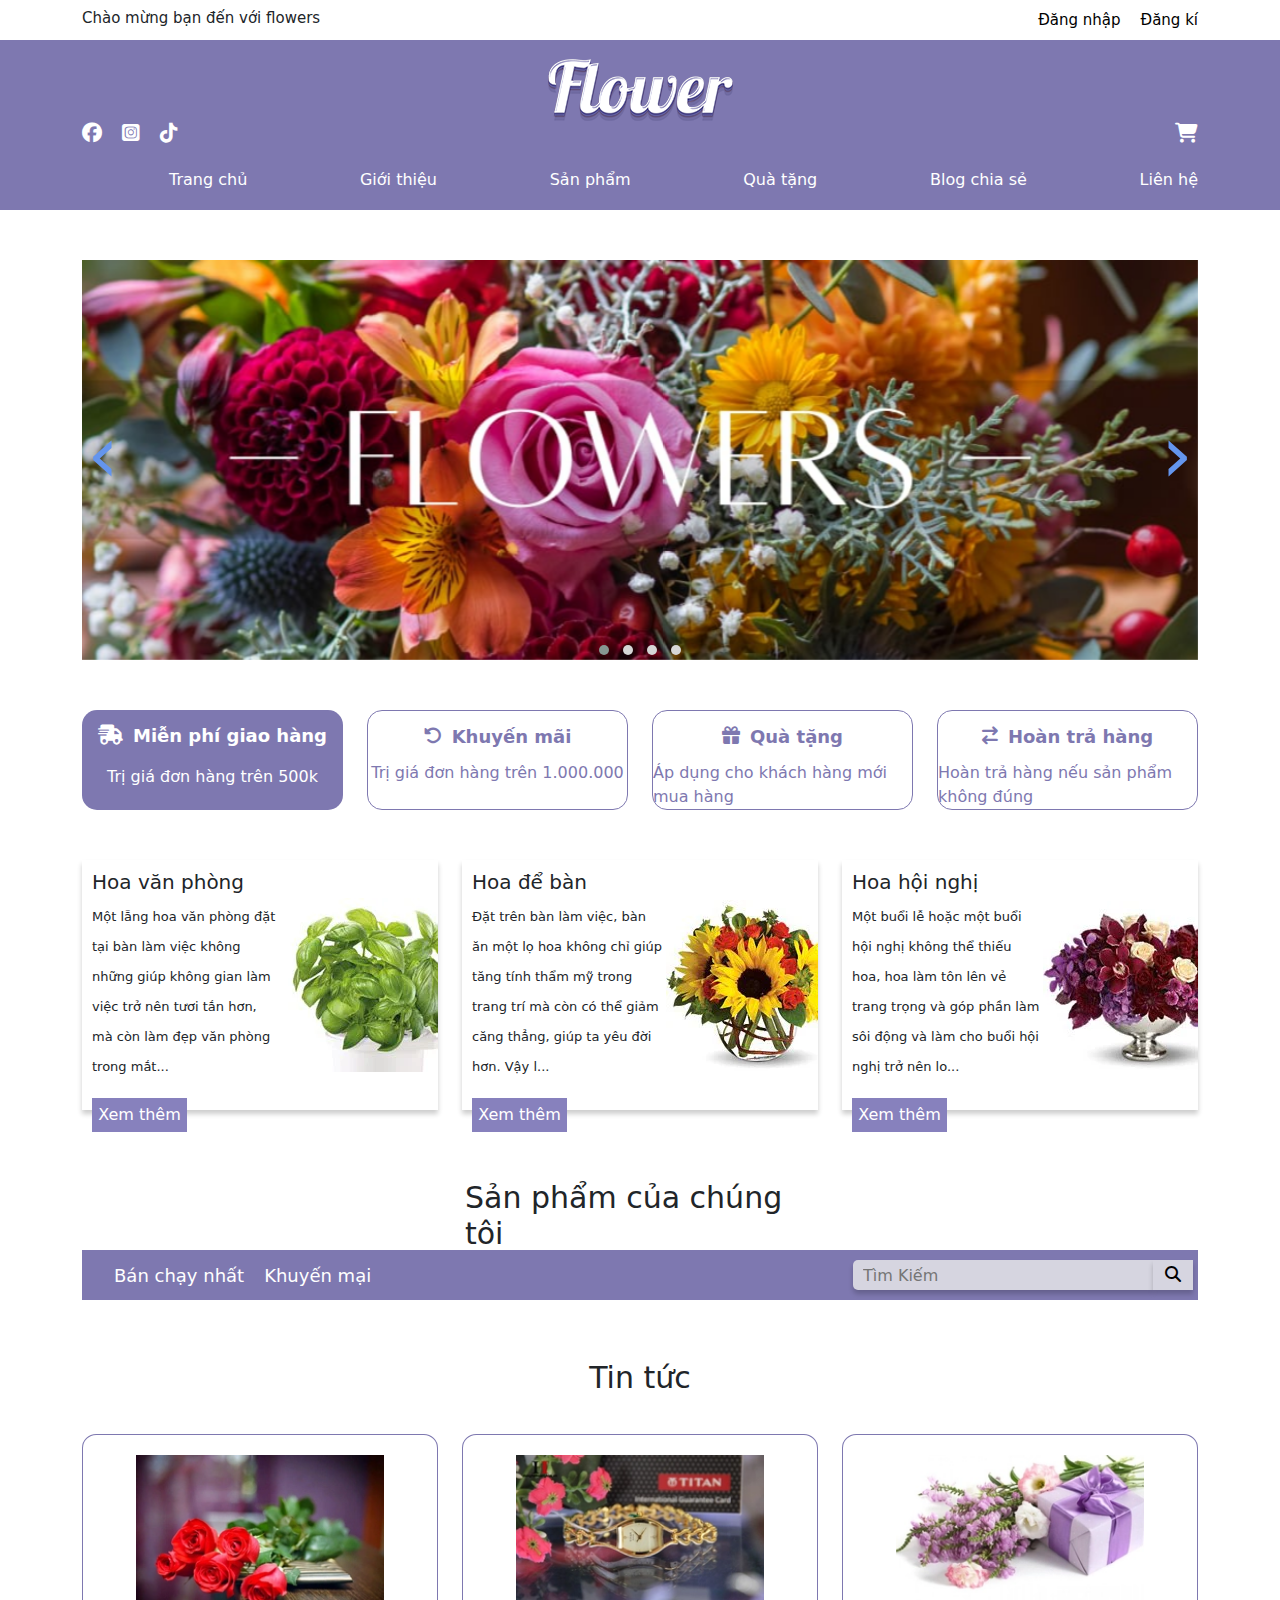
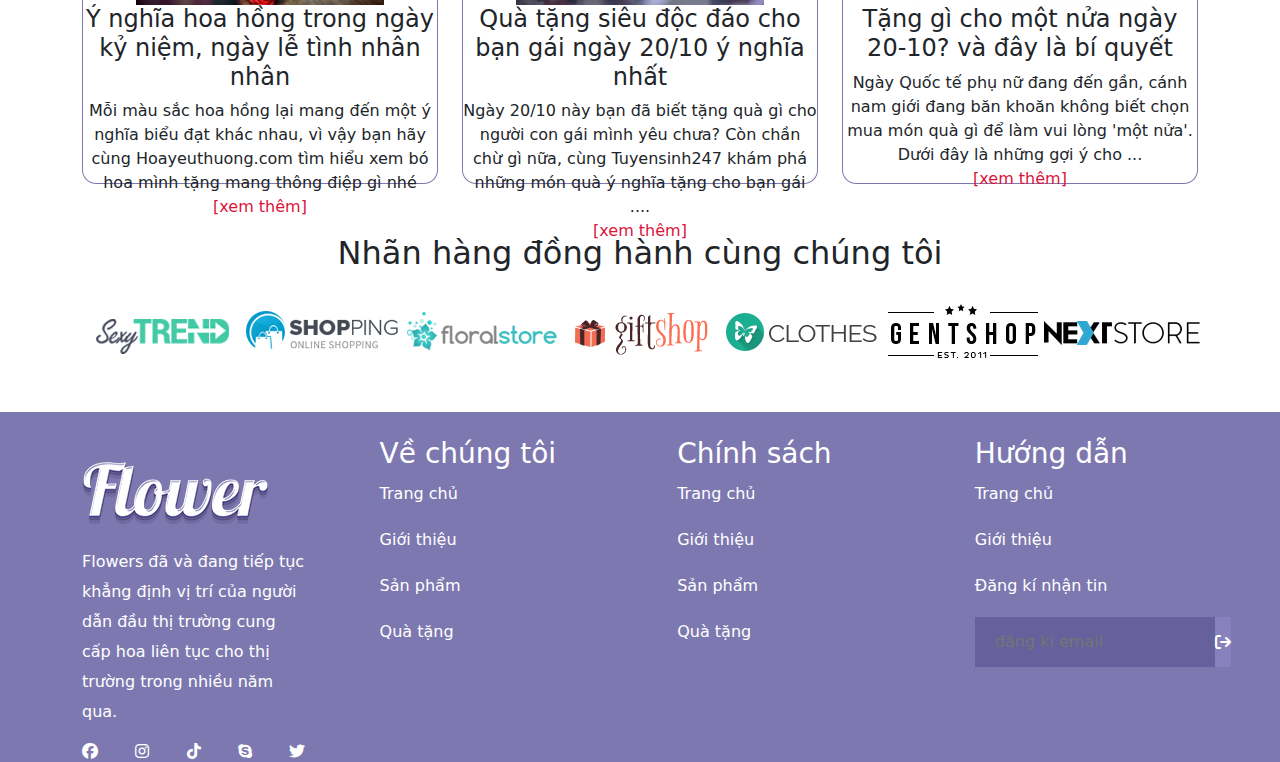
==== commit 757d586b: "púh" ====
--- a/index.html
+++ b/index.html
@@ -45,6 +45,9 @@
                 <img src="./assets/images/logo.webp" alt="">
             </div>
             <div class="other">
+                <div class="menu-bars">
+                    <i class="fa-solid fa-bars"></i>
+                </div>
                 <div class="other-left">
                     <span><i class="fa-brands fa-facebook"></i></span>
                     <span><i class="fa-brands fa-square-instagram"></i></span>
@@ -55,6 +58,12 @@
                 </div>
             </div>
             <div class="menu">
+                <div class="close">
+                    <i class="fa-solid fa-circle-xmark"></i>
+                </div>
+                <div class="logos">
+                    <img src="./assets/images/logo.webp" alt="">
+                </div>
                 <ul class="list-menu">
                     <li>
                         <a href="">Trang chủ </a>
@@ -70,18 +79,6 @@
 
                     <li>
                         <a href="">Quà tặng</a>
-                    </li>
-
-                    <li>
-                        <a href="">Hoa sinh nhật</a>
-                    </li>
-
-                    <li>
-                        <a href="">Hoa khai trương </a>
-                    </li>
-
-                    <li>
-                        <a href="">Chính sách bán hàng </a>
                     </li>
 
                     <li>
@@ -130,7 +127,7 @@
     <div class="container">
         <div class="deal-content">
             <div class="row">
-                <div class="col-3">
+                <div class="col-12 col-sm-3 col-md-3">
                     <div class="free_ship">
                         <div class="contents">
                             <i class="fa-solid fa-truck-fast"></i>
@@ -142,11 +139,11 @@
                     </div>
                    
                 </div>
-                <div class="col-3">
+                <div class="col-12 col-sm-3 col-md-3">
                     <div class="sale">
                         <div class="sale-1">
                             <i class="fa-solid fa-rotate-left"></i>
-                            <p> Khuyến mãi cửa hàng </p>
+                            <p> Khuyến mãi </p>
                         </div>
                         <div class="sale-2">
                             <p>Trị giá đơn hàng trên 1.000.000</p>
@@ -154,25 +151,25 @@
                     </div>
                    
                 </div>
-                <div class="col-3">
-                    <div class="present">
-                        <div class="present-content">
+                <div class="col-12 col-sm-3 col-md-3">
+                    <div class="sale">
+                        <div class="sale-1">
                             <i class="fa-solid fa-gift"></i>
                             <p>Quà tặng </p>
                         </div>
-                        <div class="present-title">
+                        <div class="sale-2">
                             <p> Áp dụng cho khách hàng mới mua hàng </p>
                         </div>
                     </div>
                    
                 </div>
-                <div class="col-3">
-                    <div class="return">
-                        <div class="return-content">
+                <div class="col-12 col-sm-3 col-md-3">
+                    <div class="sale">
+                        <div class="sale-1">
                             <i class="fa-solid fa-arrow-right-arrow-left"></i>
                             <p> Hoàn trả hàng </p>
                         </div>
-                        <div class="return-title">
+                        <div class="sale-2">
                             <p>Hoàn trả hàng nếu sản phẩm không đúng </p>
                         </div>
                         
@@ -259,8 +256,8 @@
             </div>
         </div>
         <div class="products-cart">
-                <div class="row">
-                    <div class="col-3">
+                <div class="row row-js">
+                    <!-- <div class="col-12 col-sm-3 col-md-3">
                         <div class="cart-wrap">
                             <div class="cart-wrap-content">
                                 <img src="./assets/images/cart_1.jpg" alt="">
@@ -272,105 +269,9 @@
                                 
                             </div>
                         </div>
-                    </div>
-
-                    <div class="col-3">
-                        <div class="cart-wrap">
-                            <div class="cart-wrap-content">
-                                <img src="./assets/images/cart_1.jpg" alt="">
-                                <h4>Thành công </h4>
-                                <p>500.000</p>
-                                <div class="buy-cart">
-                                    <button>Mua ngay</button>
-                                </div>
-                                
-                            </div>
-                        </div>
-                    </div>
-
-                    <div class="col-3">
-                        <div class="cart-wrap">
-                            <div class="cart-wrap-content">
-                                <img src="./assets/images/cart_1.jpg" alt="">
-                                <h4>Thành công </h4>
-                                <p>500.000</p>
-                                <div class="buy-cart">
-                                    <button>Mua ngay</button>
-                                </div>
-                                
-                            </div>
-                        </div>
-                    </div>
-
-                    <div class="col-3">
-                        <div class="cart-wrap">
-                            <div class="cart-wrap-content">
-                                <img src="./assets/images/cart_1.jpg" alt="">
-                                <h4>Thành công </h4>
-                                <p>500.000</p>
-                                <div class="buy-cart">
-                                    <button>Mua ngay</button>
-                                </div>
-                                
-                            </div>
-                        </div>
-                    </div>
-
-                    <div class="col-3">
-                        <div class="cart-wrap">
-                            <div class="cart-wrap-content">
-                                <img src="./assets/images/cart_1.jpg" alt="">
-                                <h4>Thành công </h4>
-                                <p>500.000</p>
-                                <div class="buy-cart">
-                                    <button>Mua ngay</button>
-                                </div>
-                                
-                            </div>
-                        </div>
-                    </div>
-
-                    <div class="col-3">
-                        <div class="cart-wrap">
-                            <div class="cart-wrap-content">
-                                <img src="./assets/images/cart_1.jpg" alt="">
-                                <h4>Thành công </h4>
-                                <p>500.000</p>
-                                <div class="buy-cart">
-                                    <button>Mua ngay</button>
-                                </div>
-                                
-                            </div>
-                        </div>
-                    </div>
-
-                    <div class="col-3">
-                        <div class="cart-wrap">
-                            <div class="cart-wrap-content">
-                                <img src="./assets/images/cart_1.jpg" alt="">
-                                <h4>Thành công </h4>
-                                <p>500.000</p>
-                                <div class="buy-cart">
-                                    <button>Mua ngay</button>
-                                </div>
-                                
-                            </div>
-                        </div>
-                    </div>
-
-                    <div class="col-3">
-                        <div class="cart-wrap">
-                            <div class="cart-wrap-content">
-                                <img src="./assets/images/cart_1.jpg" alt="">
-                                <h4>Thành công </h4>
-                                <p>500.000</p>
-                                <div class="buy-cart">
-                                    <button>Mua ngay</button>
-                                </div>
-                                
-                            </div>
-                        </div>
-                    </div>
+                    </div> -->
+
+                   
                     
 
                 </div>        
@@ -498,7 +399,7 @@
 </div>
 
 
-
+<script src="./lib/axios.min.js"></script>
     <!-- js-bootstrap -->
     <script src="./lib/bootstrap/js/bootstrap.bundle.min.js"></script>
     <!-- inport jquery -->
@@ -507,6 +408,8 @@
     <script src="./lib/OwlCarousel/owl.carousel.min.js"></script>
     <!-- js-main -->
     <script src="./assets/js/main.js"></script>
+    <!-- menu.js -->
+     <script src="./assets/js/menu.js"></script>
 
 </body>
 </html>--- a/assets/css/styles.css
+++ b/assets/css/styles.css
@@ -17,6 +17,7 @@
     padding: 0;
     box-sizing: border-box;
 }
+/* responsive của giao diện pc .. */
 
 /* header-top */
 .header-top{
@@ -121,7 +122,7 @@
 .header-main .menu .list-menu {
     display: flex;
     height:40px;
-    
+    justify-content:space-between;
     align-items: center;
 }
 .header-main .menu .list-menu li {
@@ -129,9 +130,9 @@
     margin-left: 55px;
     
 }
-.header-main .menu .list-menu li:first-child{
+/* .header-main .menu .list-menu li:first-child{
     margin-left: 0;
-}
+}  */
 .header-main .menu .list-menu li:hover{
     background-color: #FFFFFF;
     border-radius: 4px;
@@ -264,7 +265,7 @@
 .sale .sale-2 p{
     color: #7E78B0;
 }
-.present{
+/* .present{
     height:100px;
     background-color:#FFFFFF;
     border-radius: 15px;
@@ -326,7 +327,7 @@
     justify-content: center;
     
     color: #7E78B0; 
-}
+} */
 /* category */
 .category{
     margin-top:50px;
@@ -376,7 +377,7 @@
 .products {
     margin-top:50px;
     width:100%;
-    height:1000px;
+   
    
 }
 .products .products-header{
@@ -392,6 +393,8 @@
     font-size: 30px;
 }
  .products-menu{
+    margin-top:20px;
+    
     width:100%;
     height:50px;
     display: flex;
@@ -450,9 +453,9 @@
 }
 .products-cart{
     width:100%;
-    height:800px;
-    
-    margin-top:20px;
+   
+    
+    margin-top:50px;
 }
 .cart-wrap{
     height:400px;
@@ -506,7 +509,7 @@
 /* blog */
 .blog{
     width:100%;
-    
+    margin-top:30px;
     
     
     
@@ -626,8 +629,217 @@
 .footer-email input:focus{
     outline: none;
 }
-
-
-
-
-
+.menu-bars {
+    display: none;
+}
+.close{
+    display: none;
+}
+.logos{
+    display: none;
+}
+
+
+
+/* responsive của giao diện desktop .. */ 
+@media screen and (max-width:1279px){ 
+   
+} 
+ 
+
+@media screen and (max-width:1199px){
+    .category .cart {
+        line-height: 20px;
+    }
+    .category .cart .cart-image img {
+        width:100px;
+    }
+    
+    .category .cart-content h2 {
+        font-size: 15px;
+    }
+   
+    .category .cart-content p{
+        font-size: 15px;
+    }
+}
+/* responsive của giao diện ;taplet .. */ 
+
+@media screen and (max-width:991px) {
+    .header-main .other .other-left {
+        display: none;
+    }
+    .menu-bars{
+        display: block;
+        height:50px;
+        display: flex;
+        align-items: center;
+        color:#FFFFFF
+    }
+    .header-main .menu  {
+        width:40%;
+        background-color:#FFFFFF;
+        position: fixed;
+        height:100%;
+        top:0;
+        left:-100%;
+        z-index: 99999;
+        border: 1px solid #66609C;
+        transition: all .5s;
+     
+    } 
+    .header-main .menu .list-menu{
+        display: block;
+        height:auto;
+        margin-top:50px;
+        margin-left: 0px;
+       
+
+       
+    }
+    .header-main .menu .list-menu li {
+      
+        margin-top: 30px;
+        width:50%;
+        height:100%;
+        display: flex;
+        justify-content: flex-start;
+
+    }
+    .header-main .menu .list-menu li:hover{
+        background-color:#8DC63F;
+        color:#FFFFFF
+    }
+    
+  
+   
+    .header-main .menu .list-menu li a{
+        color:black;
+        display: block;
+    }
+
+    .close{
+        display: block;
+        width: 99%;
+        height:50px;
+        display: flex;
+        justify-content: flex-end;
+        margin-top: 10px;
+    }
+    .close i {
+        font-size: 20px;
+    }
+
+    .free_ship{
+        height:100px;
+        background-color:#7E78B0;
+        border-radius: 15px;
+    }
+    .free_ship .contents {
+        display: flex;
+        align-items: center;
+        height:50px;
+        justify-content: center;
+        
+       
+    }
+    .free_ship .contents i {
+        font-size: 15px;
+        color: #FFFFFF;
+       
+       
+    }
+    .free_ship .contents p{
+        font-size: 13px;
+        margin-left: 10px;
+        color: #FFFFFF;
+        margin-bottom: 0;
+        font-weight: 600;
+        
+    }
+    .title-deal p {
+        color: #FFFFFF;
+        font-size: 12px;
+    }
+    .sale .sale-1 {
+        height:50px;
+        display: flex;
+        justify-content: center;
+        align-items: center;
+    }
+    .sale .sale-1 i {
+        font-size: 15px;
+        color:#7E78B0;
+    }
+    .sale .sale-1 p {
+        font-size: 13px;
+        color:#7E78B0;
+        margin-left: 10px;
+        margin-bottom: 0;
+        font-weight: 600;
+    }
+    
+    .sale .sale-2 p{
+        color: #7E78B0;
+        font-size: 10px;
+        margin-left: 10px;
+    }
+    .category .cart {
+        line-height: 15px;
+    }
+    .category .cart .cart-image img {
+        width:100px;
+    }
+    
+    .category .cart-content h2 {
+        font-size: 13px;
+    }
+   
+    .category .cart-content p{
+        font-size: 13px;
+}
+
+.cart-blog h4 {
+    font-size: 15px;
+}
+.cart-blog p {
+    font-size: 10px;
+}
+ .logos {
+    display: block;
+    width:100%;
+    display: flex;
+    justify-content: center;
+    
+ } 
+ 
+  
+
+    
+}
+
+
+
+@media screen and (max-width:767px) {
+    .category .cart .cart-image img {
+        width:50px;
+    }
+}
+
+/* responsive của giao diện mobole .. */ 
+@media screen and (max-width:575px){
+    .category .cart .cart-image img {
+        width:150px;
+    }
+}
+
+@media screen and (max-width:480px) {
+  
+}
+
+
+
+
+
+
+
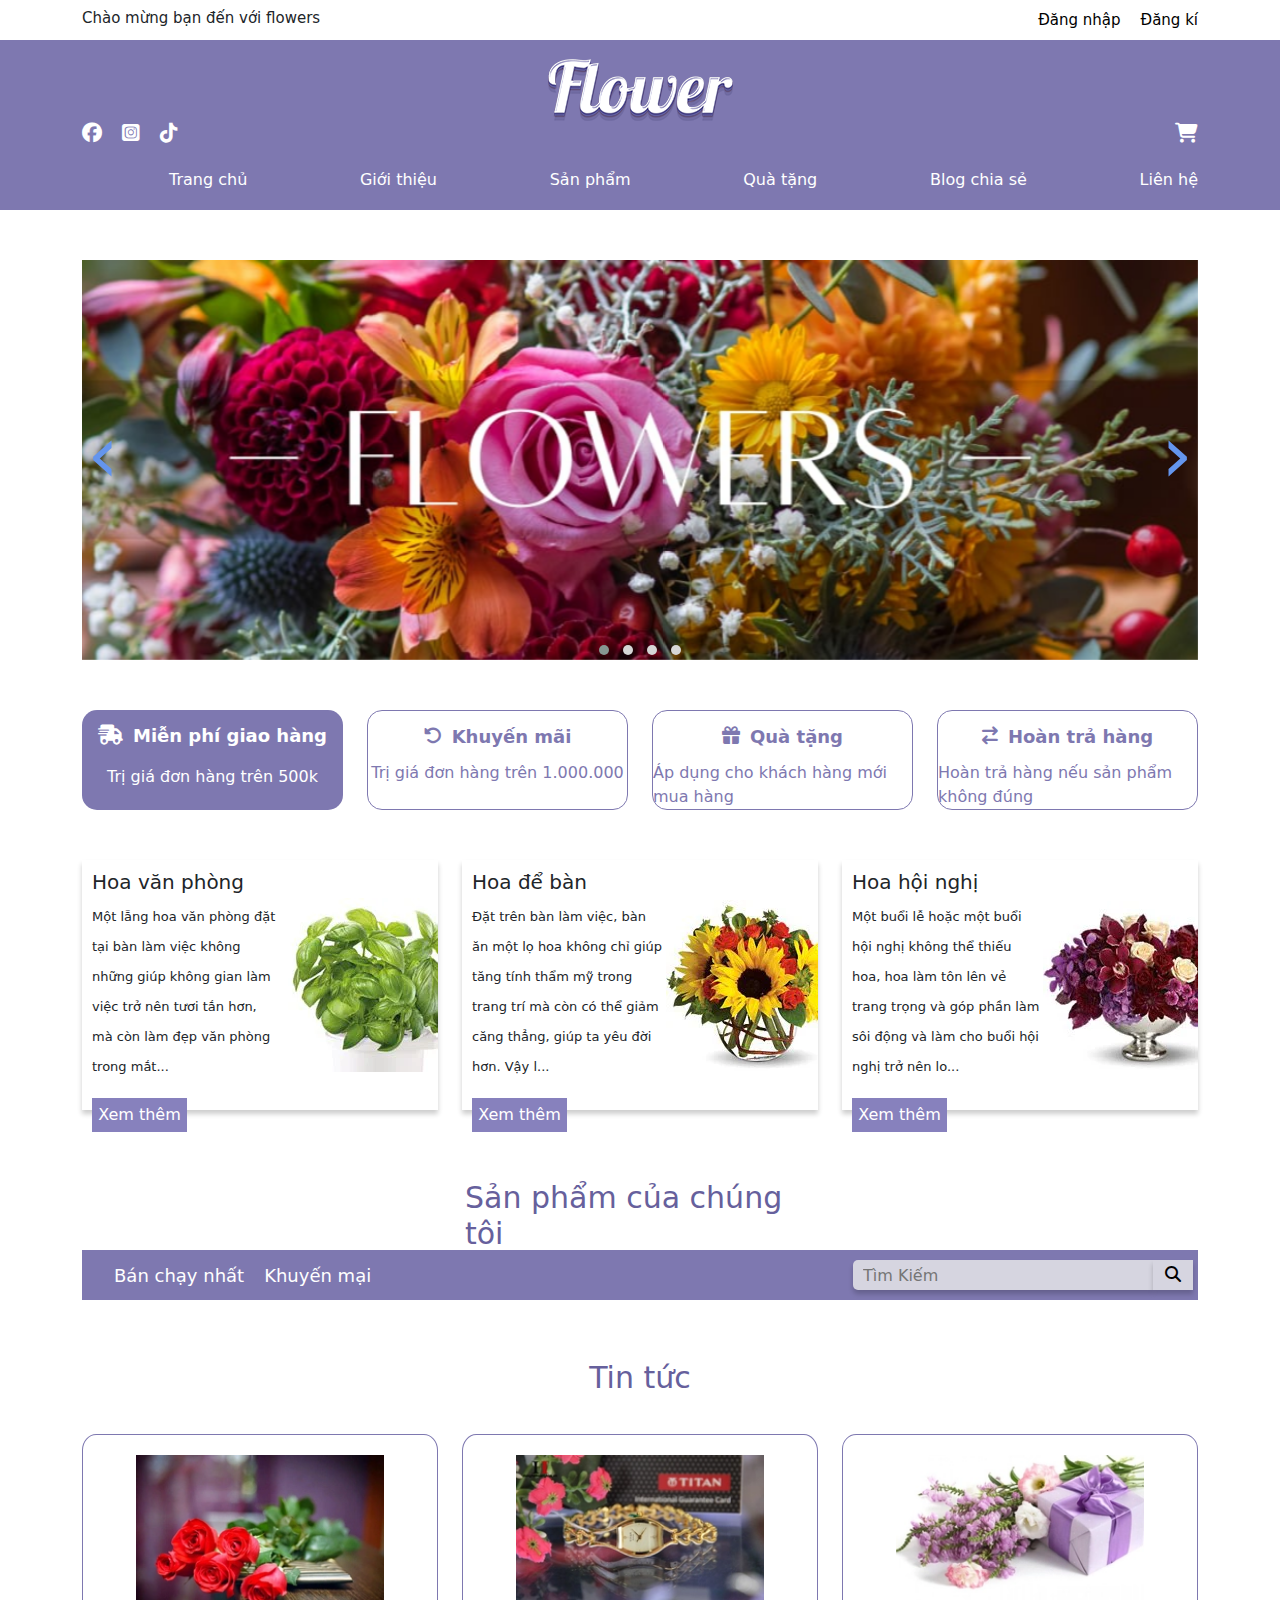
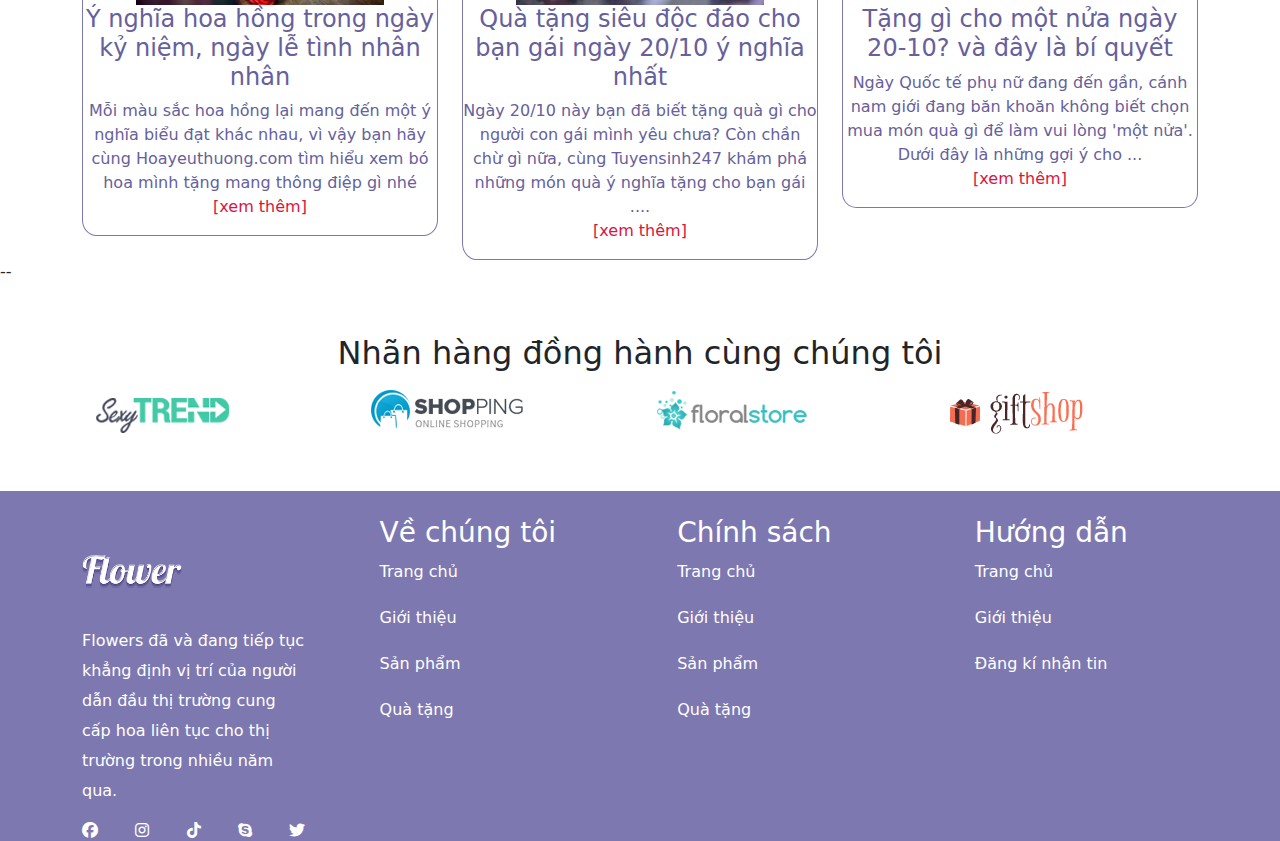
==== commit 654383c0: "push" ====
--- a/index.html
+++ b/index.html
@@ -31,8 +31,8 @@
                     <h1>Chào mừng bạn đến với flowers </h1>
                 </div>
                 <div class="top-right">
-                    <span><a href="#">Đăng nhập</a></span>
-                    <span><a href="#">Đăng kí</a></span>
+                    <span><a href="login.html">Đăng nhập</a></span>
+                    <span><a href="register.html">Đăng kí</a></span>
                 </div>
             </div>
         </div>
@@ -238,14 +238,16 @@
         <div class="products-header">
             <h1>Sản phẩm của chúng tôi </h1>
             <div class="products-menu">
-                
+                    <div class="products-tab">
+                        <i class="fa-solid fa-bars"></i>
+                    </div>
                     <ul class="products-menu-list">
                         <li><a href="">Bán chạy nhất </a></li>
                         <li><a href="">Khuyến mại  </a></li>
                         
                     </ul>
                     <div class="products-menu-seach">
-                        <input type="text" placeholder="Tìm Kiếm ">
+                        <input type="text" placeholder="Tìm Kiếm " class="input-seach">
                         <button>
                             <i class="fa-solid fa-magnifying-glass"></i>
                         </button>
@@ -335,20 +337,29 @@
 </div>
 
 <!-- section-brand -->
-<div class="section-brand">
+-- <div class="section-brand">
     <h2>Nhãn hàng đồng hành cùng chúng tôi</h2>
     <div class="container">
-        <div class="brand-cart">
-            <img src="./assets/images/brand_1.webp" alt="">
-            <img src="./assets/images/brand_2.webp" alt="">
-            <img src="./assets/images/brand_3.webp" alt="">
-            <img src="./assets/images/brand_4.webp" alt="">
-            <img src="./assets/images/brand_5.webp" alt="">
-            <img src="./assets/images/brand_6.webp" alt="">
-            <img src="./assets/images/brand_7.webp" alt="">
-        </div>
-    </div>
-</div>
+        <div class="row">
+            <div class="col-6 col-sm-6 col-md-3">
+                <img src="./assets/images/brand_1.webp" alt="">
+            </div>
+
+            <div class="col-6 col-sm-6 col-md-3">
+                <img src="./assets/images/brand_2.webp" alt="">
+            </div>
+
+            <div class="col-6 col-sm-6 col-md-3">
+                <img src="./assets/images/brand_3.webp" alt="">
+            </div>
+
+            <div class="col-6 col-sm-6 col-md-3">
+                <img src="./assets/images/brand_4.webp" alt="">
+            </div>
+
+        </div>
+    </div>
+</div> 
 
 <div class="footer">
     <div class="container">
@@ -384,10 +395,10 @@
                 <p><a href="">Giới thiệu</a></p>
                 <p>Đăng kí nhận tin </p>
                 <div class="footer-email">
-                    <input type="text"placeholder="đăng kí email">
+                    <!-- <input type="text"placeholder="đăng kí email">
                     <button>
                         <i class="fa-solid fa-arrow-right-from-bracket"></i>
-                    </button>
+                    </button> -->
                 </div>
                 
             </div>
--- a/assets/css/styles.css
+++ b/assets/css/styles.css
@@ -391,6 +391,7 @@
     height:50px;
     margin: auto;
     font-size: 30px;
+    color: #66609C;
 }
  .products-menu{
     margin-top:20px;
@@ -465,6 +466,11 @@
     justify-content: center;
     box-shadow:  0 4px 5px rgba(0, 0, 0, 0.2);
 }
+.cart-wrap a{
+    text-decoration: none;
+    color:#66609C;
+}
+
 .cart-wrap-content{
     width:80%;
     height:400px;
@@ -518,14 +524,16 @@
 .blog h3 {
     font-size: 30px;
     text-align: center;
+    color: #66609C;
 }
 .cart-blog{
-    height:350px;
+    /* height:350px; */
     text-align: center;
     margin-top: 30px;
     padding-top: 20px;
     border:1px solid #7E78B0;
     border-radius: 4%;
+    color: #66609C;
 }
 .blog-image{
     width:100%;
@@ -539,12 +547,13 @@
     
 }
 .blog-image h4 {
-    
+    color: #66609C;
     font-size: 15px;
 }
 .blog-image p {
     margin-top: 10px;
     font-size: 18px;
+    color: #66609C;
 }
 .cart-blog span a{
     text-decoration: none;
@@ -587,6 +596,9 @@
     line-height: 110px;
    
 }
+.footer-cart img{
+    width:100px;
+}
 .footer-cart h3{
     color: #FFFFFF;
 }
@@ -609,8 +621,8 @@
     display: flex;
 }
 .footer-email button{
-    height:50px;
-    width:30px;
+    /* height:50px; */
+    /* width:30px; */
     border: hidden;
     display: flex;
     justify-content: center;
@@ -619,7 +631,7 @@
     color: #FFFFFF;
 }
 .footer-email input {
-    height:50px;
+    /* height:50px; */
     border: hidden;
     padding:20px;
     background-color: #66609C;
@@ -637,6 +649,152 @@
 }
 .logos{
     display: none;
+}
+.products-tab{
+    display: none;
+}
+
+/* detail */
+.show-products{
+    width: 100%;
+   margin-bottom: 50px;
+ 
+    margin-top: 50px;
+}
+.show-products .show-cart {
+    display: flex;
+    
+}
+.show-products .show-cart .show-cart-image{
+    width:45%;
+    height:500px;
+   
+}
+.show-products .show-cart .show-cart-image img{
+    object-fit: cover;
+    width: 100%;
+    height:100%;
+}
+.show-products .show-cart .show-cart-title{
+    width:45%;
+    height:500px;
+   
+    margin-left: 50px;
+   
+}
+.show-products .show-cart .show-cart-title h1{
+    color: #66609C;
+    margin-top: 30px;
+}
+.show-products .show-cart .show-cart-title h3{
+    color: #8DC63F;
+    margin-top:20px;
+}
+.show-products .show-cart .show-cart-title .group h4{
+    color: #66609C;
+    margin-top:20px;
+}
+
+.group{
+    height:250px;
+    height:100px;
+    display: flex;
+    align-items: center;
+    margin-top:20px;
+    
+}
+.group input{
+    margin-left:20px;
+    margin-bottom: 0;
+    height:30px;
+}
+.group input:focus{
+    outline: none;
+}
+
+.show-products .show-cart .show-cart-title button{
+    width:150px;
+    height:40px;
+    background-color: #7E78B0;
+    border-radius: 6px;
+    color:#FFFFFF;
+    margin-top:20px;
+}
+.show-products .show-cart .show-cart-title button:focus{
+    outline: none;
+}
+.show-products .show-cart .show-cart-title p{
+    font-size: 20px;
+    color: #66609C;
+    margin-top:20px;
+}
+
+/* login */
+.login{
+    width:100%;
+   
+  
+    margin-top: 200px;
+    margin-bottom: 200px;
+}
+.group-login {
+    width: 100%;
+    display: flex;
+    justify-content: center;
+}
+.cart-login{
+    width:40%;
+    
+
+}
+.cart-login h1 {
+    text-align: center;
+    color:#66609C;
+    font-size: 20px;
+}
+
+
+.cart-login form {
+    text-align: center;
+    color: #66609C;
+}
+.cart-login form button{
+    background-color: #66609C;
+}
+.cart-login form button:hover{
+    background-color: #8DC63F;
+}
+.cart-login form button i {
+    color: #FFFFFF;
+}
+.form-check .form-check-input{
+    background-color: #66609C;
+}
+.cart-login form button a {
+    text-decoration: none;
+}
+cart-login form .col a{
+    text-decoration: none !important;
+}
+
+/* đăng kí  */
+.register{
+    color: #66609C;
+    border: none !important;
+}
+.register button{
+    background-color: #66609C;
+    color: #FFFFFF;
+}
+.register button:hover{
+    background-color: #8DC63F;
+}
+.register p{
+    color: #66609C !important;
+}
+.register p a{
+    color: #8DC63F !important;
+    text-decoration: none !important;
 }
 
 
@@ -813,7 +971,16 @@
     
  } 
  
-  
+ .products .products-header .products-menu .products-menu-list {
+    display: none;
+}
+
+.products .products-header .products-menu .products-menu-seach input{
+        width:200px;
+        margin-left:20px;
+
+}
+
 
     
 }
@@ -833,13 +1000,28 @@
     }
 }
 
+@media screen and (max-width:515px) {
+   
+}
+
 @media screen and (max-width:480px) {
-  
-}
-
-
-
-
-
-
-
+    .category .cart .cart-image img{
+        width:70px;
+    }
+    .header-top .top-left{
+        display: none;
+    }
+    .products .products-header h1 {
+        font-size: 18px;
+        text-align: center;
+    }
+}
+
+
+
+
+
+
+
+
+
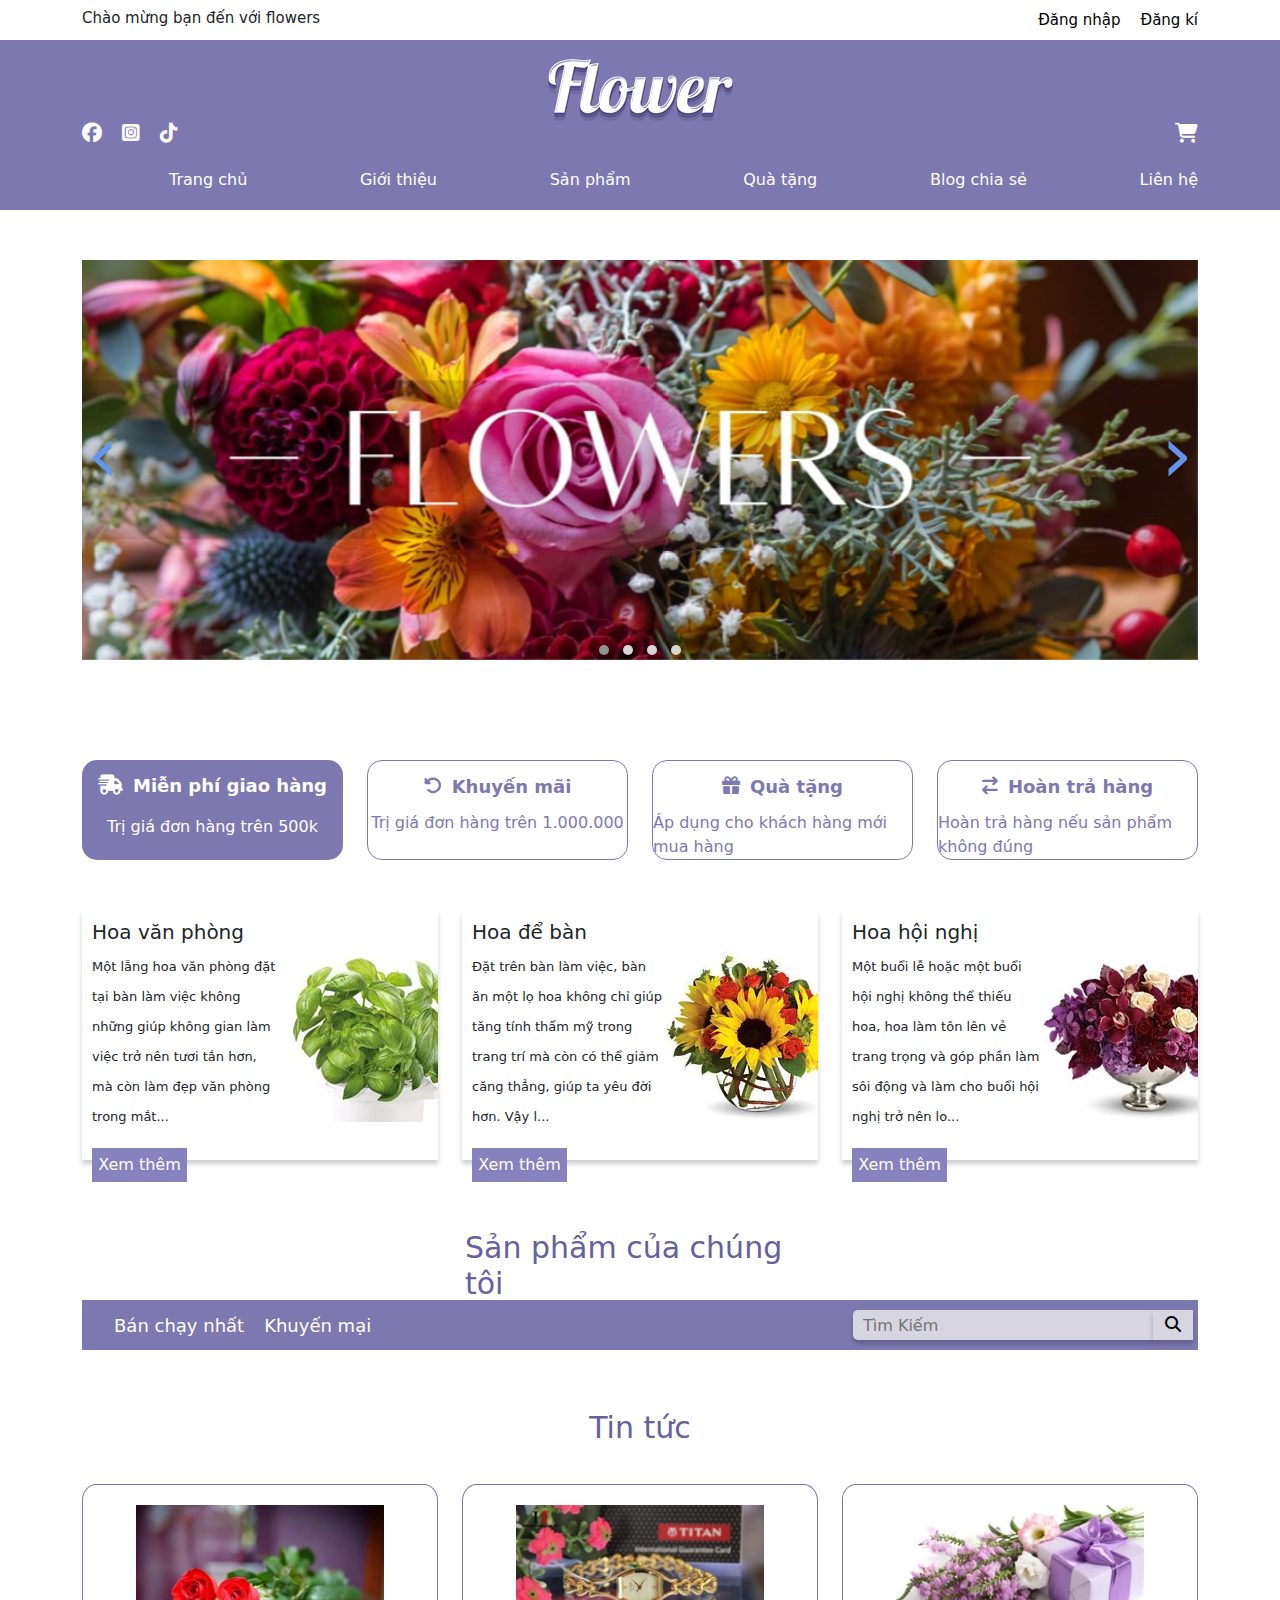
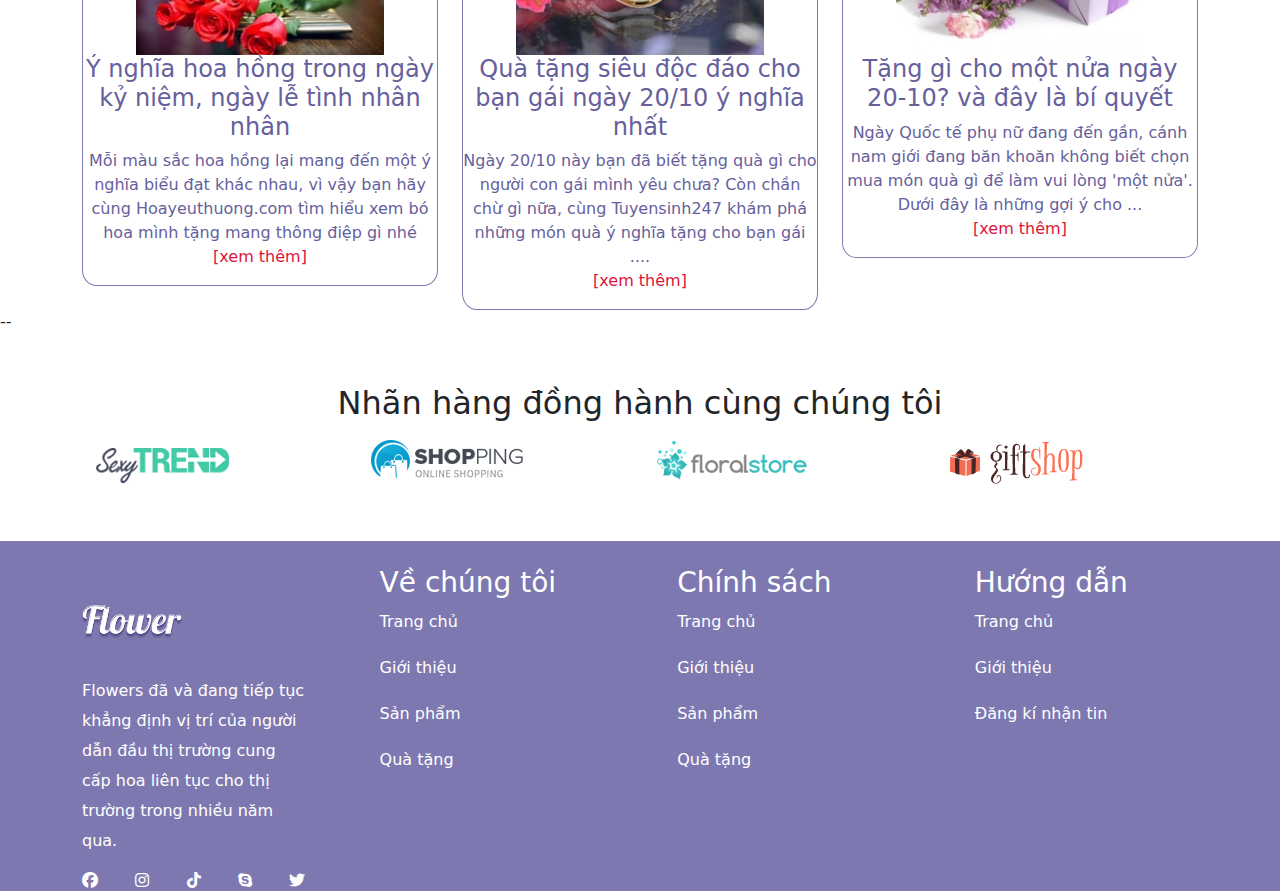
==== commit 9cf8f8fb: "push" ====
--- a/index.html
+++ b/index.html
@@ -276,7 +276,8 @@
                    
                     
 
-                </div>        
+                </div>   
+                    
         </div>
     </div>
 </div>
@@ -295,7 +296,7 @@
                     <h4>Ý nghĩa hoa hồng trong ngày kỷ niệm, ngày lễ tình nhân  nhân </h4>
                     <p>Mỗi màu sắc hoa hồng lại mang đến một ý nghĩa biểu đạt khác nhau, vì vậy bạn hãy cùng Hoayeuthuong.com tìm hiểu xem bó hoa mình tặng mang thông điệp gì nhé
                         <br>
-                        <span><a href="#">[xem thêm] </a></span>
+                        <span><a href="blog.html">[xem thêm] </a></span>
                     </p>
                     
                 </div>
@@ -309,7 +310,7 @@
                     <h4>Quà tặng siêu độc đáo cho bạn gái ngày 20/10 ý nghĩa nhất </h4>
                     <p>Ngày 20/10 này bạn đã biết tặng quà gì cho người con gái mình yêu chưa? Còn chần chừ gì nữa, cùng Tuyensinh247 khám phá những món quà ý nghĩa tặng cho bạn gái  ....
                         <br>
-                        <span><a href="#">[xem thêm] </a></span>
+                        <span><a href="blog_2.html">[xem thêm] </a></span>
                     </p>
                     
                 
@@ -324,7 +325,7 @@
                     <h4>Tặng gì cho một nửa ngày 20-10? và đây là bí quyết </h4>
                     <p>Ngày Quốc tế phụ nữ đang đến gần, cánh nam giới đang băn khoăn không biết chọn mua món quà gì để làm vui lòng 'một nửa'. Dưới đây là những gợi ý cho ... 
                         <br>
-                        <span><a href="#">[xem thêm] </a></span>
+                        <span><a href="blog_3.html">[xem thêm] </a></span>
                     </p>
                 </div>
                 
@@ -395,10 +396,7 @@
                 <p><a href="">Giới thiệu</a></p>
                 <p>Đăng kí nhận tin </p>
                 <div class="footer-email">
-                    <!-- <input type="text"placeholder="đăng kí email">
-                    <button>
-                        <i class="fa-solid fa-arrow-right-from-bracket"></i>
-                    </button> -->
+                   
                 </div>
                 
             </div>
@@ -421,6 +419,6 @@
     <script src="./assets/js/main.js"></script>
     <!-- menu.js -->
      <script src="./assets/js/menu.js"></script>
-
+    <script src="./assets/js/phantrang.js"></script>
 </body>
 </html>--- a/assets/css/styles.css
+++ b/assets/css/styles.css
@@ -66,6 +66,7 @@
     width: 100%;
     height:170px;
     background-color: #7E78B0;
+    
 }
 .header-main .logo{
     width:277px;
@@ -194,7 +195,9 @@
 
     
     
-    
+   .deal-hot{
+    margin-top: 50px;
+   } 
 
 .free_ship{
     height:100px;
@@ -265,69 +268,7 @@
 .sale .sale-2 p{
     color: #7E78B0;
 }
-/* .present{
-    height:100px;
-    background-color:#FFFFFF;
-    border-radius: 15px;
-    border:1px solid #7E78B0;
-}
-.present .present-content {
-    height:50px;
-    display: flex;
-    justify-content: center;
-    align-items: center;
-}
-.present .present-content i {
-    font-size: 18px;
-    color: #7E78B0;
-}
-.present .present-content p {
-    font-size: 18px;
-    font-weight: 600;
-    margin-left: 10px;
-    color: #7E78B0;
-    margin-bottom: 0;
-}
-.present .present-title {
-    height:50px;
-    display: flex;
-    align-items: center;
-    justify-content: center;
-    
-    color: #7E78B0;
-}
-.return{
-    height:100px;
-    background-color:#FFFFFF;
-    border-radius: 15px;
-    border:1px solid #7E78B0;
-}
-.return .return-content{
-    height:50px;
-    display: flex;
-    justify-content: center;
-    align-items: center;
-}
-.return .return-content i{
-    font-size: 18px;
-    color: #7E78B0;
-
-}
-.return .return-content p {
-    font-size: 18px;
-    color: #7E78B0;
-    font-weight: 600;
-    margin-bottom: 0;
-    margin-left: 10px;
-}
-.return .return-title{
-    height:50px;
-    display: flex;
-    align-items: center;
-    justify-content: center;
-    
-    color: #7E78B0; 
-} */
+
 /* category */
 .category{
     margin-top:50px;
@@ -380,6 +321,7 @@
    
    
 }
+
 .products .products-header{
     width:100%;
     height:100px;
@@ -511,6 +453,29 @@
 .cart-wrap-content .buy-cart button:hover{
     background-color: #7E78B0;
 }
+.cart-modal-overlay{
+    width:600px;
+    height:900px;
+    background-color: #d6d5e0;
+    position: fixed;
+    right:0px;
+    top:10px;
+    border-radius: 2%;
+    z-index: 2;
+     transform: translateX(300%); 
+    transition: .5s ease-out;
+    
+    
+
+}
+.cart-modal-overlay i {
+    margin-left: 5px;
+    margin-top: 5px;
+    font-size: 20px;
+    color:#66609C;
+}
+
+
 
 /* blog */
 .blog{
@@ -660,37 +625,49 @@
    margin-bottom: 50px;
  
     margin-top: 50px;
-}
-.show-products .show-cart {
-    display: flex;
-    
-}
-.show-products .show-cart .show-cart-image{
-    width:45%;
-    height:500px;
-   
-}
-.show-products .show-cart .show-cart-image img{
+    
+    
+}
+.show-products .add-to-cart{
+  
+    
+    background-color: #66609C;
+    color: #FFFFFF;
+    width:200px;
+    height:50px;
+    
+   
+   margin-top: 20px;
+    
+}
+
+ .show-cart-image{
+    /* width:45%;
+    height:500px; */
+    object-fit: cover;
+   
+}
+ .show-cart-image img{
     object-fit: cover;
     width: 100%;
     height:100%;
 }
-.show-products .show-cart .show-cart-title{
-    width:45%;
-    height:500px;
+ .show-cart-title{
+    /* width:45%;
+    height:500px; */
    
     margin-left: 50px;
    
 }
-.show-products .show-cart .show-cart-title h1{
+ .show-cart-title h1{
     color: #66609C;
     margin-top: 30px;
 }
-.show-products .show-cart .show-cart-title h3{
+.show-cart-title h3{
     color: #8DC63F;
     margin-top:20px;
 }
-.show-products .show-cart .show-cart-title .group h4{
+.show-cart-title .group h4{
     color: #66609C;
     margin-top:20px;
 }
@@ -712,14 +689,7 @@
     outline: none;
 }
 
-.show-products .show-cart .show-cart-title button{
-    width:150px;
-    height:40px;
-    background-color: #7E78B0;
-    border-radius: 6px;
-    color:#FFFFFF;
-    margin-top:20px;
-}
+
 .show-products .show-cart .show-cart-title button:focus{
     outline: none;
 }
@@ -796,6 +766,34 @@
     color: #8DC63F !important;
     text-decoration: none !important;
 }
+/* detail-blog */
+.detail-blog {
+    width:100%;
+}
+.detail-blog-content{
+    width:100%;
+    margin-top:100px;
+}
+.detail-blog-content h1{
+    font-size: 22px;
+    text-align: center;
+    color: #66609C;
+}
+.detail-blog-content img{
+   width: 100%;
+   height:700px;
+   margin-top: 50px;
+   margin-bottom: 30px;
+}
+.pagination {
+    display: flex;
+    flex-wrap: wrap;
+    gap: 5px;
+  }
+
+  .pagination button {
+    padding: 10px 15px;
+  }
 
 
 
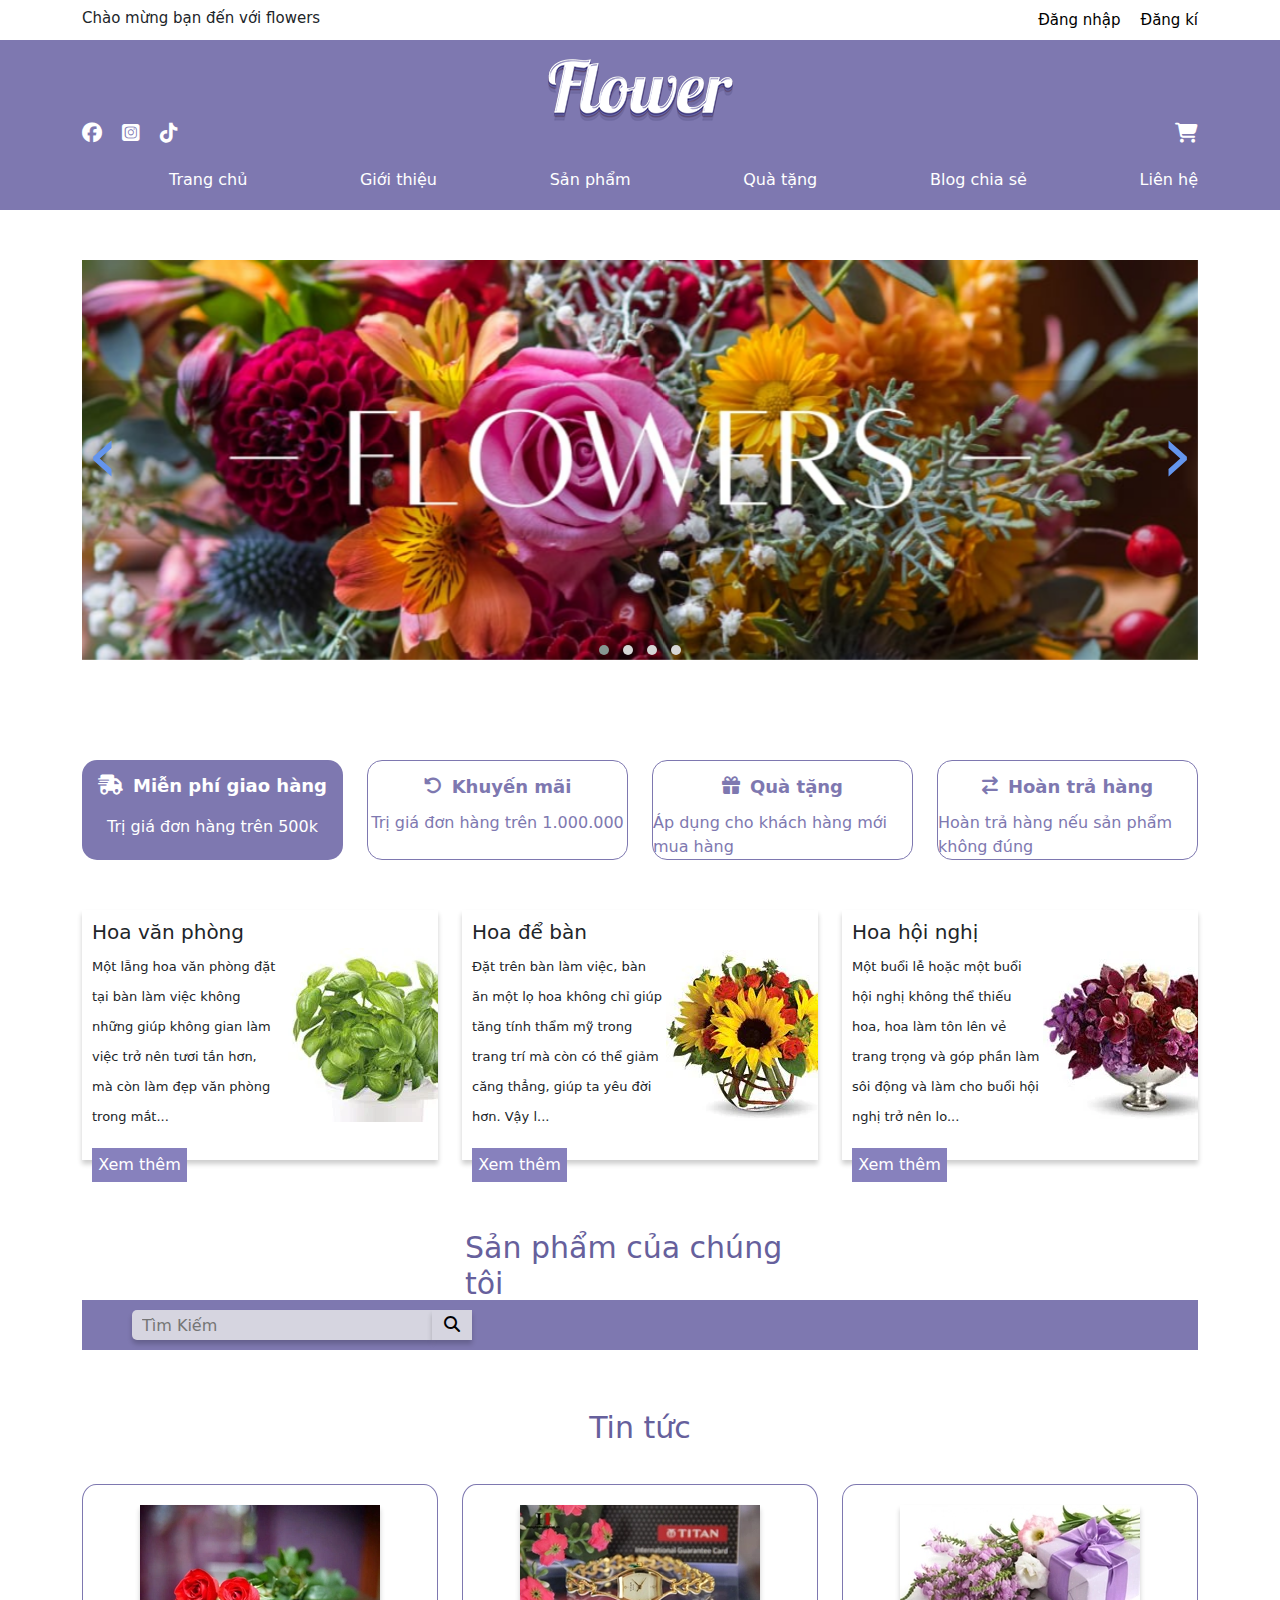
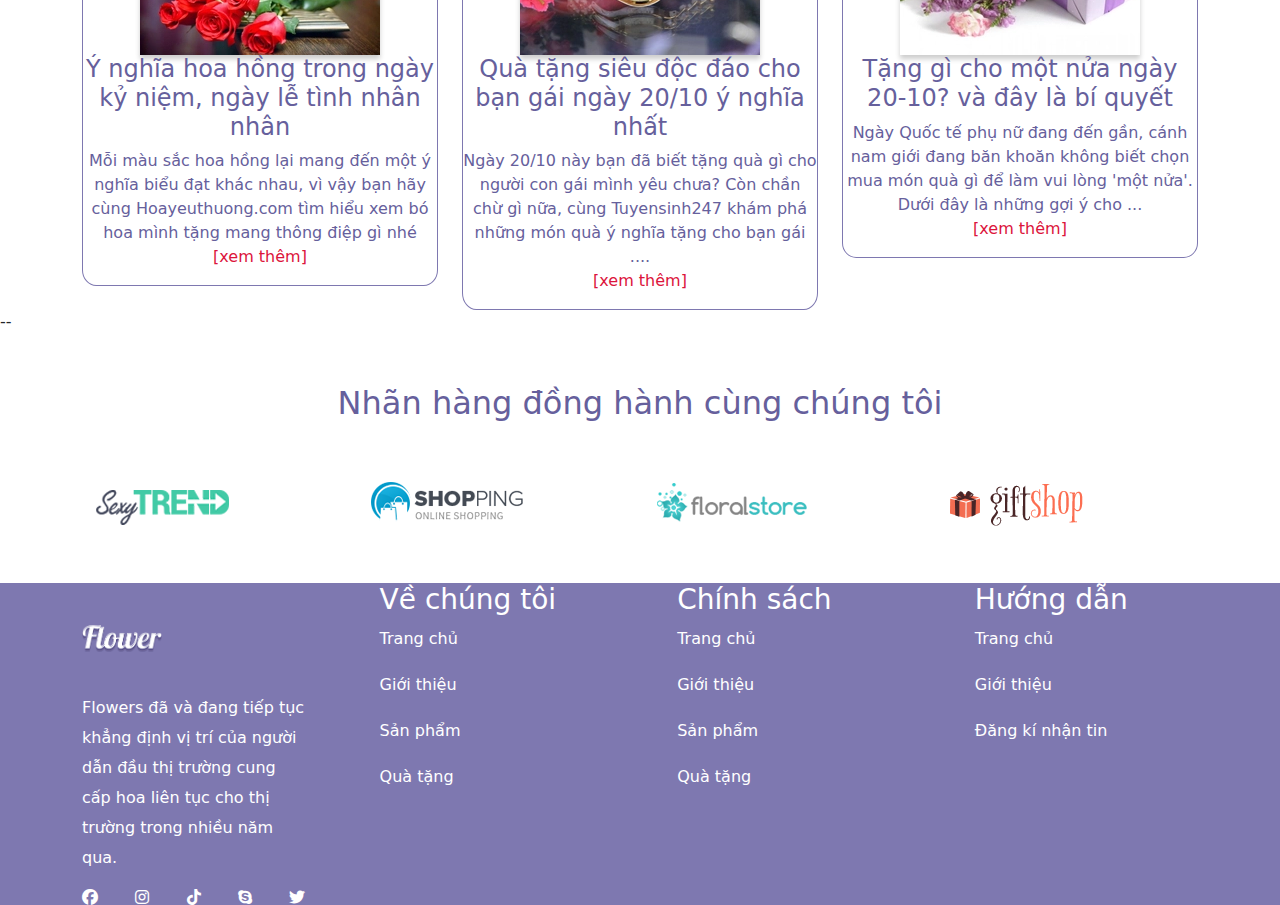
==== commit 8b1f518c: "push" ====
--- a/index.html
+++ b/index.html
@@ -70,11 +70,11 @@
                     </li>
 
                     <li>
-                        <a href="">Giới thiệu</a>
-                    </li>
-
-                    <li>
-                        <a href="">Sản phẩm </a>
+                        <a href="#section-brand">Giới thiệu</a>
+                    </li>
+
+                    <li>
+                        <a href="#products">Sản phẩm </a>
                     </li>
 
                     <li>
@@ -82,7 +82,7 @@
                     </li>
 
                     <li>
-                        <a href="">Blog chia sẻ </a>
+                        <a href="blog.html">Blog chia sẻ </a>
                     </li>
 
                     <li>
@@ -233,19 +233,12 @@
 </div>
 
 <!-- products -->
-<div class="products">
+<div class="products" id="products">
     <div class="container">
         <div class="products-header">
             <h1>Sản phẩm của chúng tôi </h1>
             <div class="products-menu">
-                    <div class="products-tab">
-                        <i class="fa-solid fa-bars"></i>
-                    </div>
-                    <ul class="products-menu-list">
-                        <li><a href="">Bán chạy nhất </a></li>
-                        <li><a href="">Khuyến mại  </a></li>
-                        
-                    </ul>
+                   
                     <div class="products-menu-seach">
                         <input type="text" placeholder="Tìm Kiếm " class="input-seach">
                         <button>
@@ -310,7 +303,7 @@
                     <h4>Quà tặng siêu độc đáo cho bạn gái ngày 20/10 ý nghĩa nhất </h4>
                     <p>Ngày 20/10 này bạn đã biết tặng quà gì cho người con gái mình yêu chưa? Còn chần chừ gì nữa, cùng Tuyensinh247 khám phá những món quà ý nghĩa tặng cho bạn gái  ....
                         <br>
-                        <span><a href="blog_2.html">[xem thêm] </a></span>
+                        <span><a href="blog.html">[xem thêm] </a></span>
                     </p>
                     
                 
@@ -325,7 +318,7 @@
                     <h4>Tặng gì cho một nửa ngày 20-10? và đây là bí quyết </h4>
                     <p>Ngày Quốc tế phụ nữ đang đến gần, cánh nam giới đang băn khoăn không biết chọn mua món quà gì để làm vui lòng 'một nửa'. Dưới đây là những gợi ý cho ... 
                         <br>
-                        <span><a href="blog_3.html">[xem thêm] </a></span>
+                        <span><a href="blog.html">[xem thêm] </a></span>
                     </p>
                 </div>
                 
@@ -338,7 +331,7 @@
 </div>
 
 <!-- section-brand -->
--- <div class="section-brand">
+-- <div class="section-brand" id="section-brand">
     <h2>Nhãn hàng đồng hành cùng chúng tôi</h2>
     <div class="container">
         <div class="row">
@@ -419,6 +412,6 @@
     <script src="./assets/js/main.js"></script>
     <!-- menu.js -->
      <script src="./assets/js/menu.js"></script>
-    <script src="./assets/js/phantrang.js"></script>
+    <script src="./assets/js/pagination.js"></script>
 </body>
 </html>--- a/assets/css/styles.css
+++ b/assets/css/styles.css
@@ -344,34 +344,17 @@
     background-color: #7E78B0;
     justify-content: space-between;
     align-items: center;
-}
-.products-menu-list{
-    display: flex;
-    height: 50px;
-    align-items: center;
-    margin-bottom: 0;
-   
-    
-}
-.products-menu-list li {
-    list-style: none;
-    margin-left: 20px;
-    
-
-}
-.products-menu-list li:first-child{
-    margin-left: 0;
-}
-.products-menu-list li a{
-    text-decoration: none;
-    font-size: 18px;
-    color: #FFFFFF;
-}
+   
+}
+
 .products-menu-seach{
-    display: flex;
-   align-items: center;
+   display: flex;
+   width: 50%;
+   margin-left: 50px;
+
 }
 .products-menu-seach input{
+    
     width:300px;
     height:30px;
     background-color: #d6d5e0;
@@ -424,6 +407,8 @@
     height: 200px;
     margin-top: 30px;
     object-fit: cover;
+    box-shadow:  0 4px 5px rgba(0, 0, 0, 0.2);
+    border-radius: 2%;
 }
 .cart-wrap-content h4 {
     text-align: center;
@@ -506,9 +491,10 @@
     
 }
 .blog-image img{
-    width:70%;
-    height:150px;
+    /* width:70%;
+    height:150px; */
     object-fit: cover;
+     box-shadow:  0 4px 5px rgba(0, 0, 0, 0.2);
     
 }
 .blog-image h4 {
@@ -533,6 +519,8 @@
 }
 .section-brand h2 {
     text-align: center;
+    color: #66609C;
+    margin-bottom: 50px;
 }
 .brand-cart{
     margin-top: 30px;
@@ -543,7 +531,7 @@
 /* footer */
 .footer {
     width:100%;
-    height:350px;
+    
     margin-top:50px;
     background-color: #7E78B0;
     display: flex;
@@ -557,12 +545,12 @@
 }
 .footer-cart {
     width:20%;
-    height:300px;
+    /* height:300px; */
     line-height: 110px;
    
 }
 .footer-cart img{
-    width:100px;
+    width:80px;
 }
 .footer-cart h3{
     color: #FFFFFF;
@@ -635,9 +623,9 @@
     color: #FFFFFF;
     width:200px;
     height:50px;
-    
-   
-   margin-top: 20px;
+    position: absolute;
+   
+   margin-top: 30px;
     
 }
 
@@ -770,30 +758,37 @@
 .detail-blog {
     width:100%;
 }
-.detail-blog-content{
+.list{
     width:100%;
     margin-top:100px;
 }
-.detail-blog-content h1{
+.list h1{
     font-size: 22px;
     text-align: center;
     color: #66609C;
 }
-.detail-blog-content img{
+.list img{
    width: 100%;
    height:700px;
    margin-top: 50px;
    margin-bottom: 30px;
 }
-.pagination {
-    display: flex;
-    flex-wrap: wrap;
-    gap: 5px;
-  }
-
-  .pagination button {
-    padding: 10px 15px;
-  }
+.listPage{
+    padding:10px;
+    text-align: center;
+    list-style: none;
+}
+.listPage li{
+    background-color: #ffffffBD;
+    padding:20px;
+    display: inline-block;
+    margin:0 10px;
+    cursor: pointer;
+}
+.listPage .active{
+    background-color: #B192EF;
+    color:#fff;
+}
 
 
 
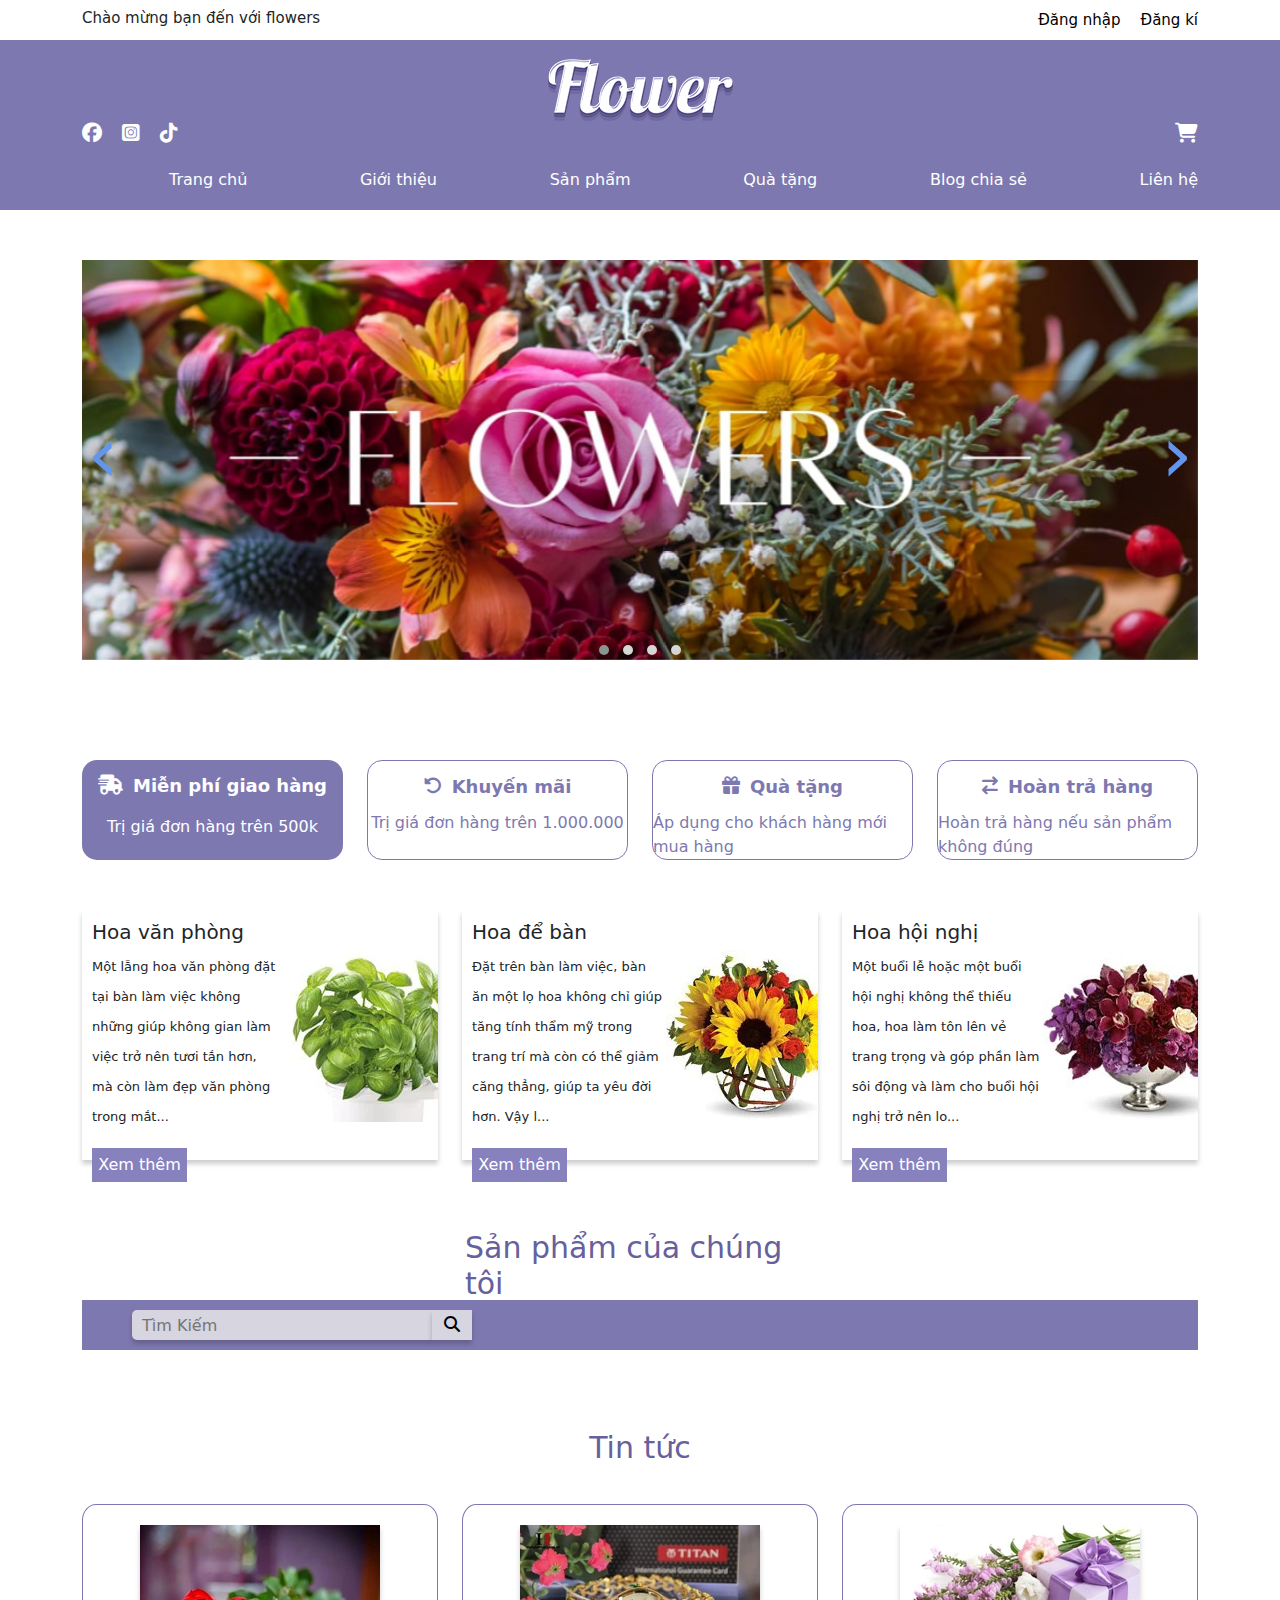
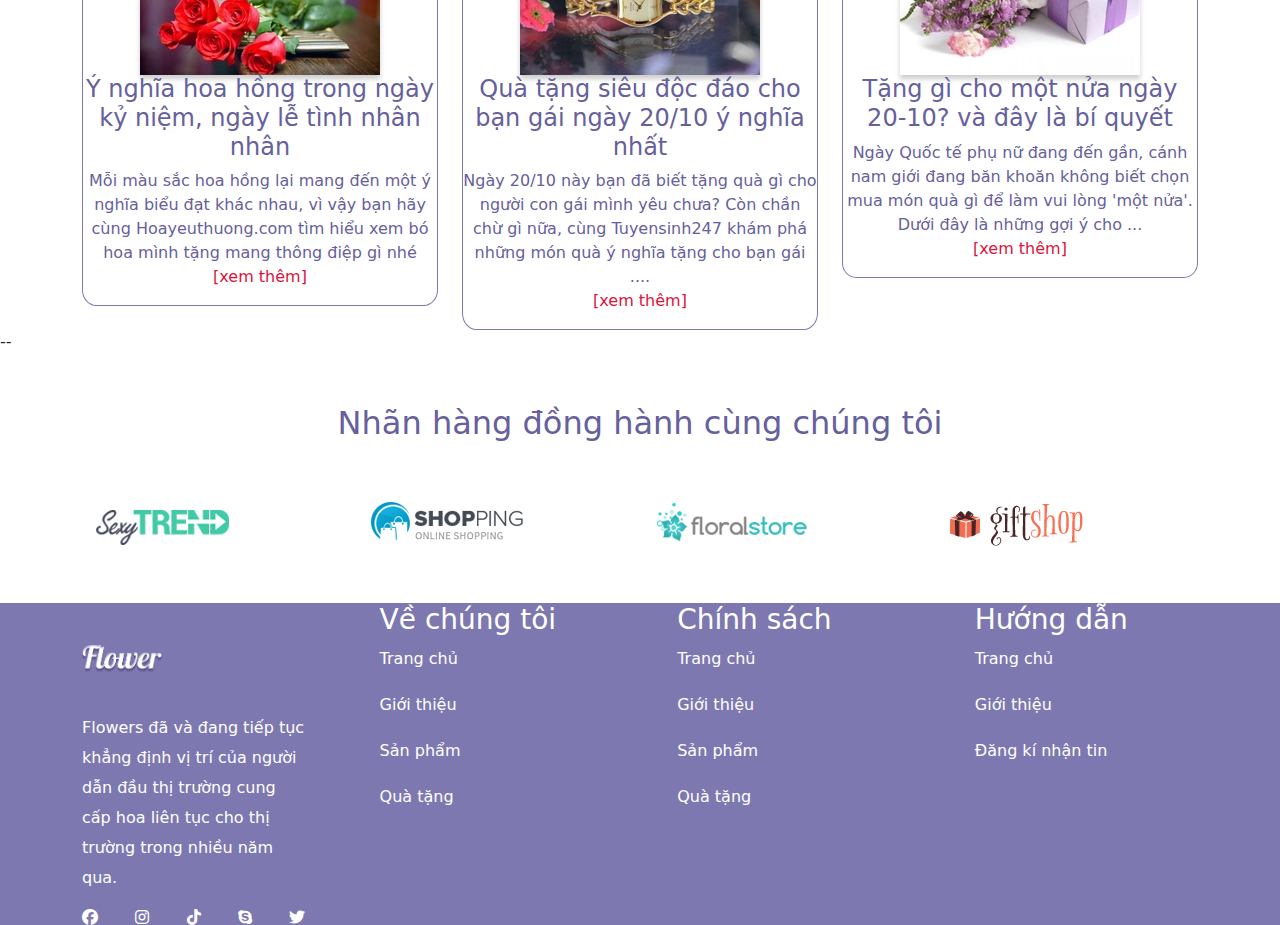
==== commit 831e29f8: "push" ====
--- a/index.html
+++ b/index.html
@@ -251,29 +251,51 @@
             </div>
         </div>
         <div class="products-cart">
-                <div class="row row-js">
-                    <!-- <div class="col-12 col-sm-3 col-md-3">
-                        <div class="cart-wrap">
-                            <div class="cart-wrap-content">
-                                <img src="./assets/images/cart_1.jpg" alt="">
-                                <h4>Thành công </h4>
-                                <p>500.000</p>
-                                <div class="buy-cart">
-                                    <button>Mua ngay</button>
+             <div class="container">
+               
+                    <div class="row row-js">
+                        <!-- <div class="col-12 col-sm-6 col-md-3">
+                            <div class="cart-wrap">
+                            <a href="./detail.html?id=${value.id}">
+                                <div class="cart-wrap-content">
+                                    <img src="${value.image}" alt="">
+                                    <h4>${value.name} </h4>
+                                    <p>${value.price}</p>
+                                    <div class="buy-cart">
+                                        <button>Mua ngay</button>
+                                    </div>
+                                    
                                 </div>
-                                
+                                </a>
                             </div>
-                        </div>
-                    </div> -->
-
-                   
-                    
-
-                </div>   
-                    
-        </div>
+                        </div>` -->
+    
+                       
+                        
+    
+                      
+                        
+                </div>
+                </div>
+                <ul class="listPage">
+               
+                </ul>
+          
+
+            
+                
+                
+        </div>
+
+
+
+
+
+       
     </div>
 </div>
+
+
 
 
 <!-- blog -->
--- a/assets/css/styles.css
+++ b/assets/css/styles.css
@@ -440,7 +440,7 @@
 }
 .cart-modal-overlay{
     width:600px;
-    height:900px;
+    height: auto;
     background-color: #d6d5e0;
     position: fixed;
     right:0px;
@@ -623,15 +623,15 @@
     color: #FFFFFF;
     width:200px;
     height:50px;
-    position: absolute;
-   
-   margin-top: 30px;
+
+   
+    margin-top: 30px;
     
 }
 
  .show-cart-image{
-    /* width:45%;
-    height:500px; */
+     width:65%;
+    
     object-fit: cover;
    
 }
@@ -641,7 +641,8 @@
     height:100%;
 }
  .show-cart-title{
-    /* width:45%;
+    
+    /* width:45%;K
     height:500px; */
    
     margin-left: 50px;
@@ -687,6 +688,38 @@
     margin-top:20px;
 }
 
+.cart-products-overlay{
+    width:100%;
+    height:300px;
+    background-color: #66609C;
+    color:#FFFFFF;
+    display: flex;
+    align-items: center;
+    justify-content: center;
+    
+    
+    
+}
+.cart-products-overlay img{
+    width:40%;
+   
+}
+.cart-products-overlay span{
+    margin-left: 30px;
+}
+.cart-products-overlay input{
+    margin-left: 30px;
+}
+.cart-products-overlay button{
+    margin-left: 30px;
+    width: 100px;
+    background-color: #8DC63F;
+    color: #FFFFFF;
+}
+.slide{
+    margin-top:30px;
+}
+
 /* login */
 .login{
     width:100%;
@@ -734,6 +767,7 @@
 cart-login form .col a{
     text-decoration: none !important;
 }
+
 
 /* đăng kí  */
 .register{
